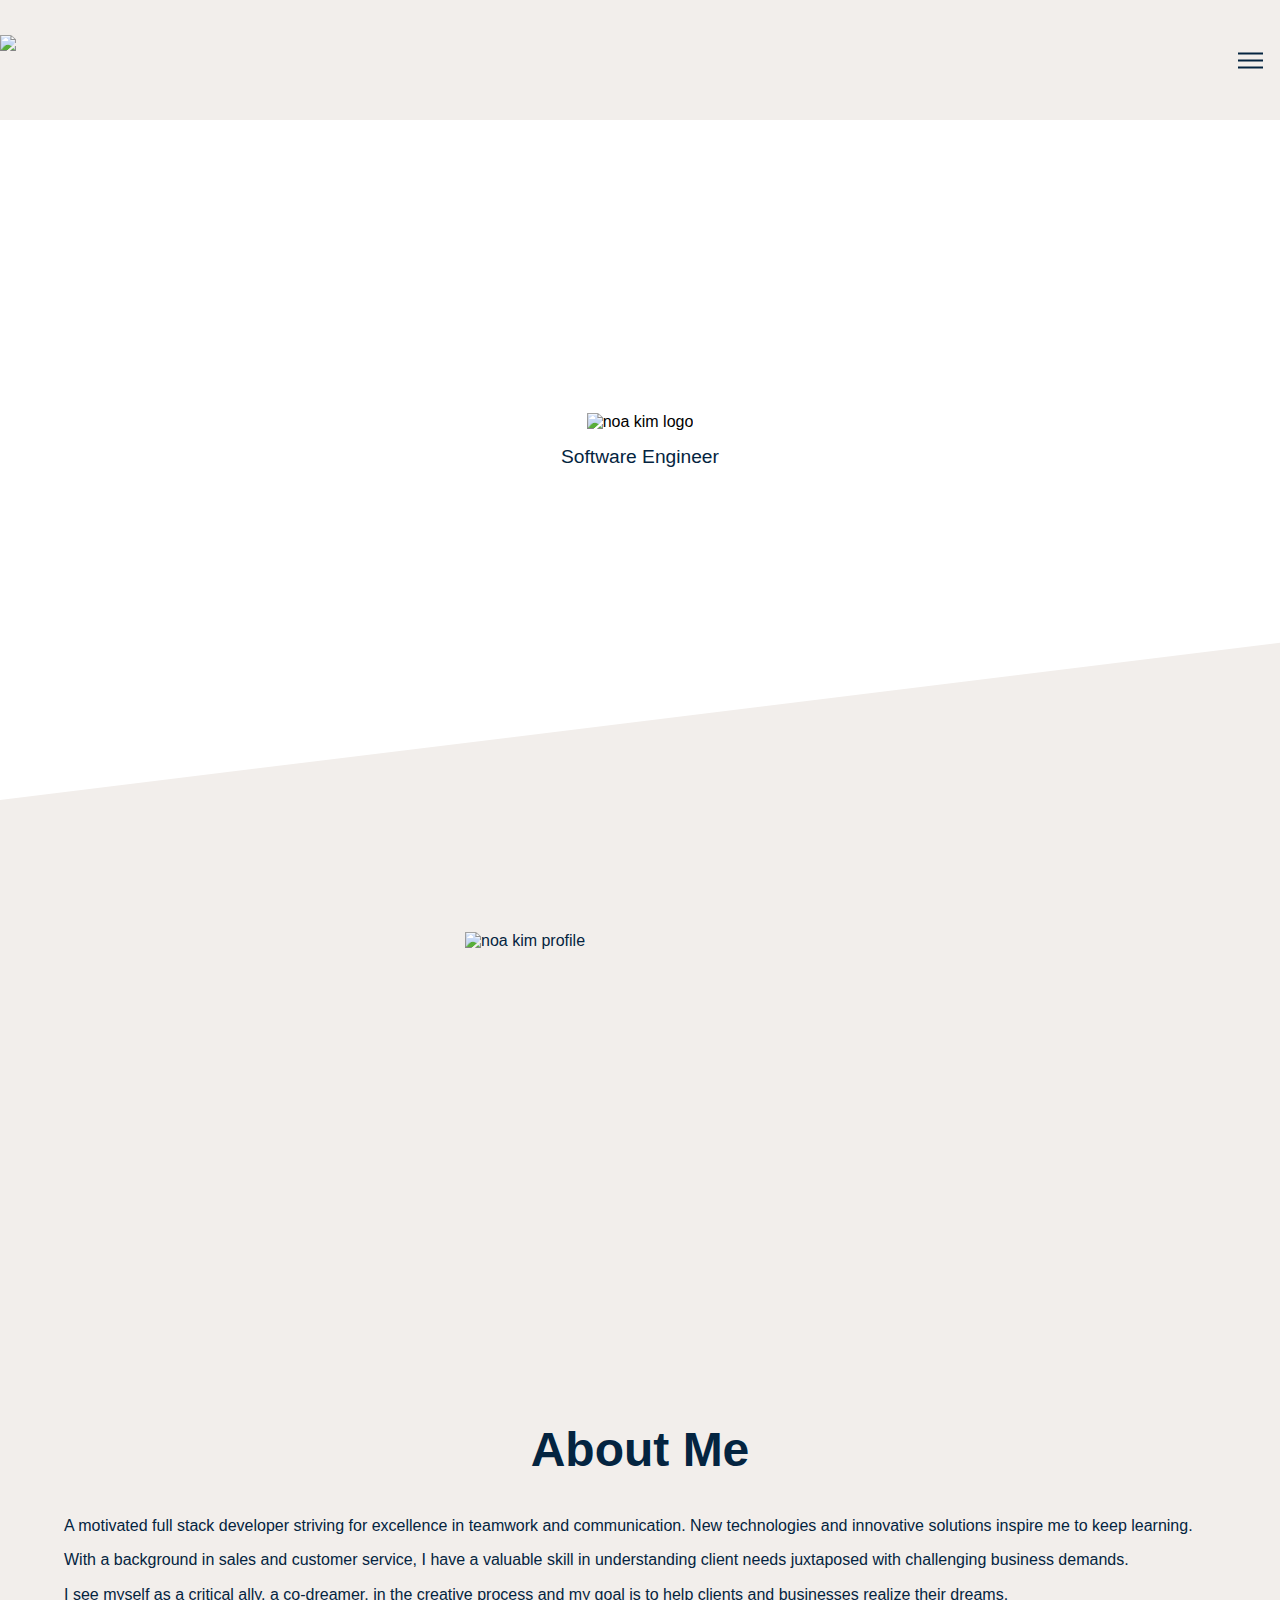
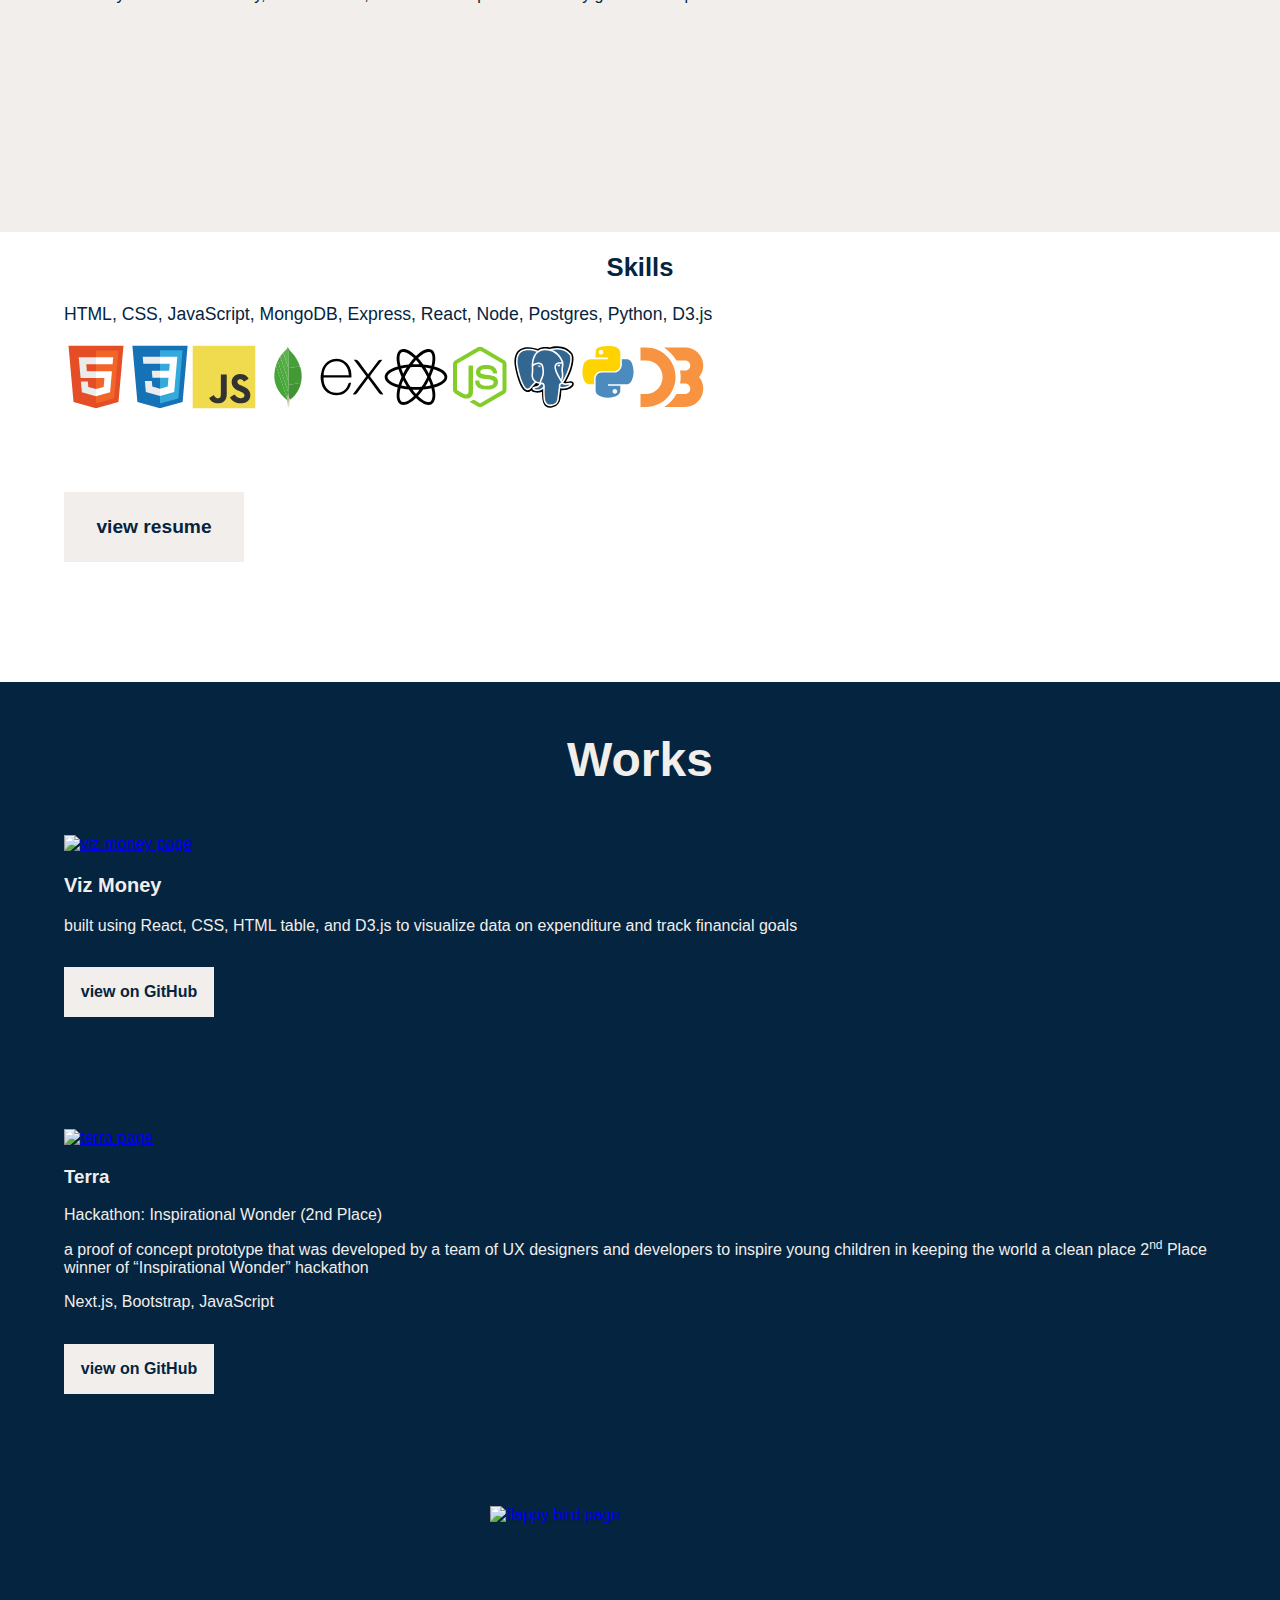
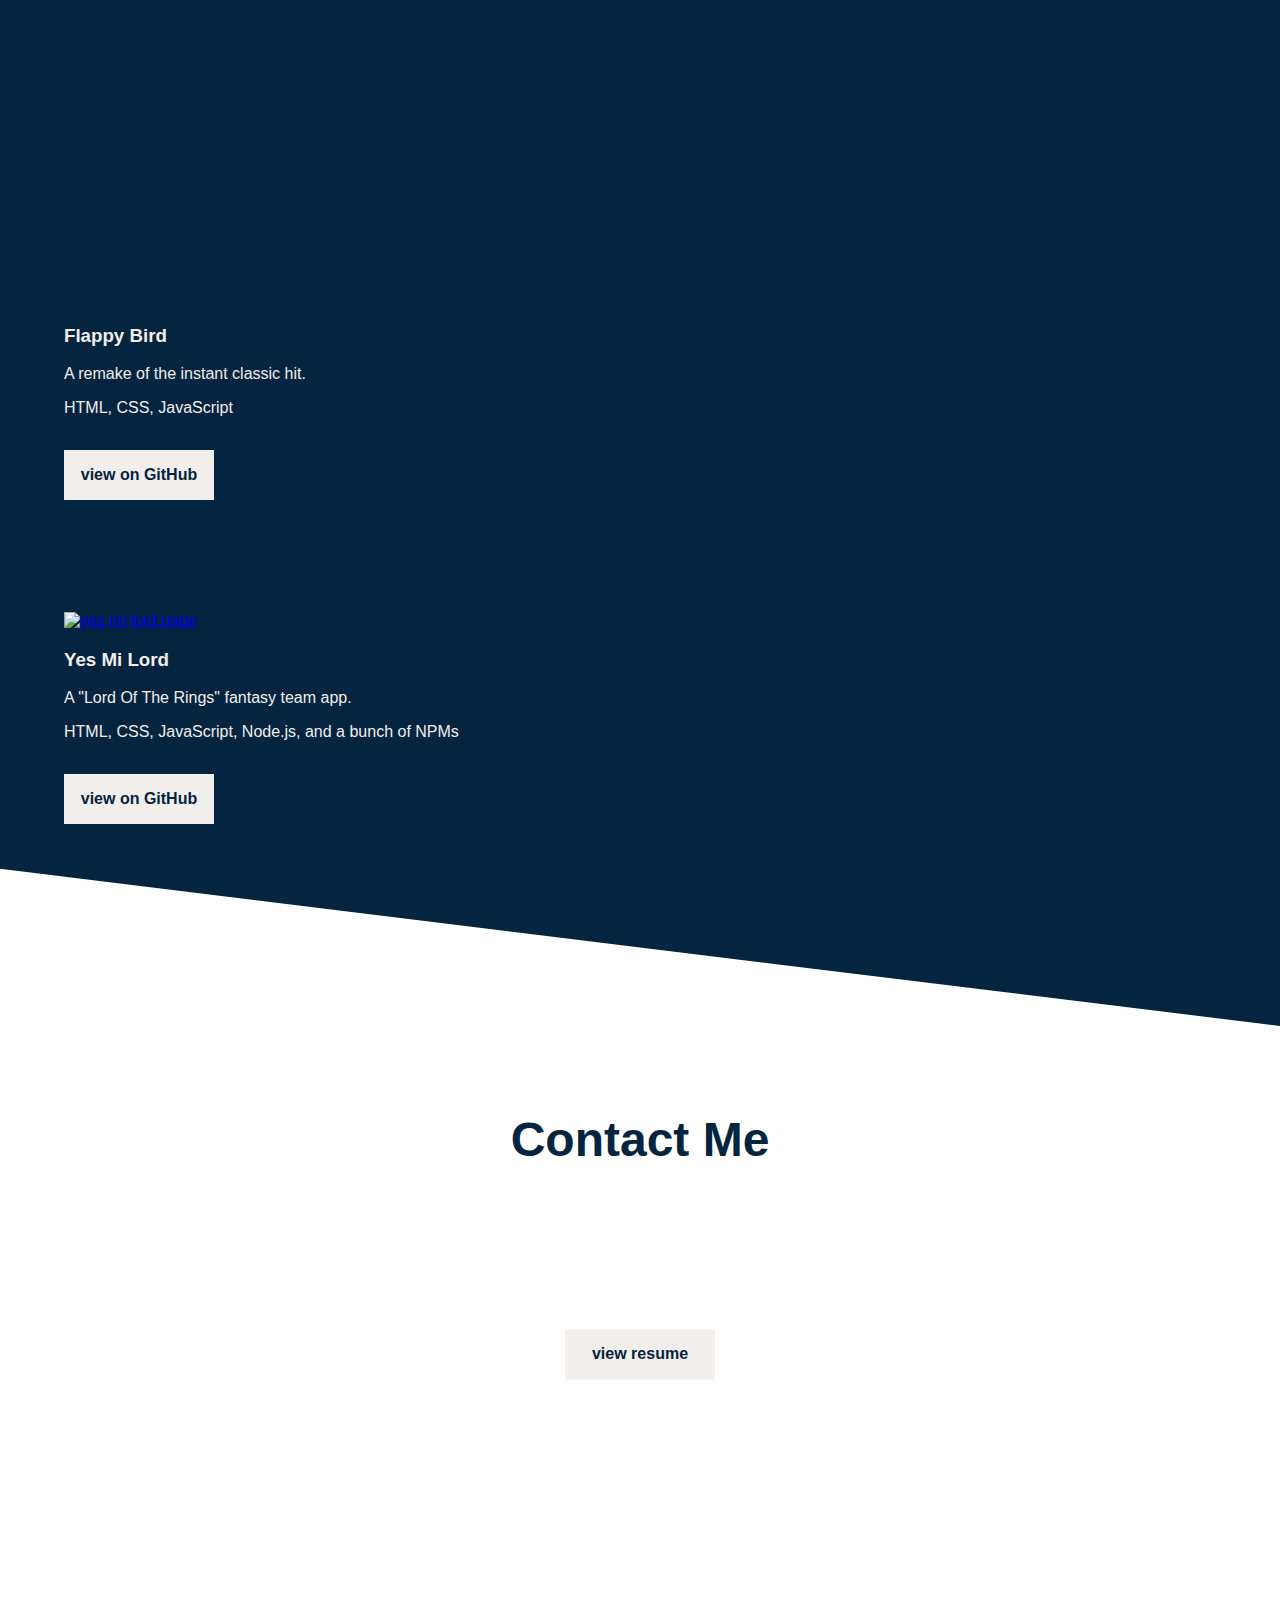
==== kelsey.html @ d20584ff "contacts, website mobile ready" ====
<!DOCTYPE html>
<html lang="en">
<head>
  <meta charset="UTF-8">
  <meta name="viewport" content="width=device-width, initial-scale=1.0">
  <title>noakim.io</title>
  <script src="https://kit.fontawesome.com/a550359d86.js" crossorigin="anonymous"></script>
  <link rel="stylesheet" href="https://cdn.jsdelivr.net/gh/konpa/devicon@master/devicon.min.css">
  <link rel="stylesheet" href="css/kelsey.css">
  <link rel="stylesheet" href="css/normalize.css">
</head>
<body>
  <div id="cover">
    <nav id="main-nav">
      <div id="main-nav-content">
        <div id="logo">
          <a href="/"><img src="static/logo/NK-logo.png"></a>
        </div>
        <div id="nav-regular" style="visibility: hidden">
          <div class="nav-block">
            <div id="mainNavAboutButton" class="nav-button">
              <a href="#about">ABOUT</a>
            </div>
          </div>
          <div class="nav-block">
            <div id="mainNavWorksButton" class="nav-button">
              <a href="#works">WORKS</a>
            </div>
          </div>
          <div class="nav-block">
            <div id="mainNavContactButton" class="nav-button">
              <a href="#contact">CONTACT</a>
            </div>
          </div>
        </div>
        <div id="hamburgerMenu">
          <span class="bar"></span>
          <span class="bar"></span>
          <span class="bar"></span>
        </div>
      </div>
    </nav>
    <div id="coverBox">
      <div id="coverName">
        <img src="static/logo/square-logo.png" alt="noa kim logo">
      </div>
      <div id="coverDescription">
        <h2>Software Engineer</h2>
      </div>
    </div>
    <div class="slantedDivCover"></div>
  </div>
  <section id="about">
      <div id="aboutContainer">
        <div id="profileImageHolder">
          <img class="profileImage" src="static/profile.jpg" alt="noa kim profile">
        </div>
        <div id="aboutContent">
          <h2 class="section-header">About Me</h2>
          <p>
            A motivated full stack developer striving for excellence in teamwork and communication. New technologies and innovative solutions inspire me to keep learning.
          </p>
          <p>
            With a background in sales and customer service, I have a valuable skill in understanding client needs juxtaposed with challenging business demands.
          </p>
          <p>
            I see myself as a critical ally, a co-dreamer, in the creative process and my goal is to help clients and businesses realize their dreams.
          </p>
        </div>
      </div>
  </section>
  <section id="skills">
    <div id="skillsBox">
      <div id="skillsContainer">
        <div id="skillsList">
          <h2 id="skillsHeader" class="section-header">Skills</h2>
          <p class="skillLine">HTML, CSS, JavaScript, MongoDB, Express, React, Node, Postgres, Python, D3.js</p>
          <div id="skillsShowcase">
            <svg id="html-icon" viewBox="0 0 128 128">
              <path fill="#E44D26" d="M19.037 113.876l-10.005-112.215h109.936l-10.016 112.198-45.019 12.48z"></path><path fill="#F16529" d="M64 116.8l36.378-10.086 8.559-95.878h-44.937z"></path><path fill="#EBEBEB" d="M64 52.455h-18.212l-1.258-14.094h19.47v-13.762h-34.511l.33 3.692 3.382 37.927h30.799zM64 88.198l-.061.017-15.327-4.14-.979-10.975h-13.817l1.928 21.609 28.193 7.826.063-.017z"></path><path fill="#fff" d="M63.952 52.455v13.763h16.947l-1.597 17.849-15.35 4.143v14.319l28.215-7.82.207-2.325 3.234-36.233.335-3.696h-3.708zM63.952 24.599v13.762h33.244l.276-3.092.628-6.978.329-3.692z"></path>
            </svg>
            <svg id="css-icon" viewBox="0 0 128 128">
              <path fill="#1572B6" d="M18.814 114.123l-10.054-112.771h110.48l-10.064 112.754-45.243 12.543-45.119-12.526z"></path><path fill="#33A9DC" d="M64.001 117.062l36.559-10.136 8.601-96.354h-45.16v106.49z"></path><path fill="#fff" d="M64.001 51.429h18.302l1.264-14.163h-19.566v-13.831h34.681999999999995l-.332 3.711-3.4 38.114h-30.95v-13.831z"></path><path fill="#EBEBEB" d="M64.083 87.349l-.061.018-15.403-4.159-.985-11.031h-13.882l1.937 21.717 28.331 7.863.063-.018v-14.39z"></path><path fill="#fff" d="M81.127 64.675l-1.666 18.522-15.426 4.164v14.39l28.354-7.858.208-2.337 2.406-26.881h-13.876z"></path><path fill="#EBEBEB" d="M64.048 23.435v13.831000000000001h-33.407999999999994l-.277-3.108-.63-7.012-.331-3.711h34.646zM64.001 51.431v13.831000000000001h-15.209l-.277-3.108-.631-7.012-.33-3.711h16.447z"></path>
            </svg>
            <svg id="javascript-icon" viewBox="0 0 128 128">
              <path fill="#F0DB4F" d="M1.408 1.408h125.184v125.185h-125.184z"></path><path fill="#323330" d="M116.347 96.736c-.917-5.711-4.641-10.508-15.672-14.981-3.832-1.761-8.104-3.022-9.377-5.926-.452-1.69-.512-2.642-.226-3.665.821-3.32 4.784-4.355 7.925-3.403 2.023.678 3.938 2.237 5.093 4.724 5.402-3.498 5.391-3.475 9.163-5.879-1.381-2.141-2.118-3.129-3.022-4.045-3.249-3.629-7.676-5.498-14.756-5.355l-3.688.477c-3.534.893-6.902 2.748-8.877 5.235-5.926 6.724-4.236 18.492 2.975 23.335 7.104 5.332 17.54 6.545 18.873 11.531 1.297 6.104-4.486 8.08-10.234 7.378-4.236-.881-6.592-3.034-9.139-6.949-4.688 2.713-4.688 2.713-9.508 5.485 1.143 2.499 2.344 3.63 4.26 5.795 9.068 9.198 31.76 8.746 35.83-5.176.165-.478 1.261-3.666.38-8.581zm-46.885-37.793h-11.709l-.048 30.272c0 6.438.333 12.34-.714 14.149-1.713 3.558-6.152 3.117-8.175 2.427-2.059-1.012-3.106-2.451-4.319-4.485-.333-.584-.583-1.036-.667-1.071l-9.52 5.83c1.583 3.249 3.915 6.069 6.902 7.901 4.462 2.678 10.459 3.499 16.731 2.059 4.082-1.189 7.604-3.652 9.448-7.401 2.666-4.915 2.094-10.864 2.07-17.444.06-10.735.001-21.468.001-32.237z"></path>
            </svg>
            <svg id="mongodb-icon" viewBox="0 0 128 128">
              <path fill-rule="evenodd" clip-rule="evenodd" fill="#439934" d="M88.038 42.812c1.605 4.643 2.761 9.383 3.141 14.296.472 6.095.256 12.147-1.029 18.142-.035.165-.109.32-.164.48-.403.001-.814-.049-1.208.012-3.329.523-6.655 1.065-9.981 1.604-3.438.557-6.881 1.092-10.313 1.687-1.216.21-2.721-.041-3.212 1.641-.014.046-.154.054-.235.08l.166-10.051c-.057-8.084-.113-16.168-.169-24.252l1.602-.275c2.62-.429 5.24-.864 7.862-1.281 3.129-.497 6.261-.98 9.392-1.465 1.381-.215 2.764-.412 4.148-.618z"></path><path fill-rule="evenodd" clip-rule="evenodd" fill="#45A538" d="M61.729 110.054c-1.69-1.453-3.439-2.842-5.059-4.37-8.717-8.222-15.093-17.899-18.233-29.566-.865-3.211-1.442-6.474-1.627-9.792-.13-2.322-.318-4.665-.154-6.975.437-6.144 1.325-12.229 3.127-18.147l.099-.138c.175.233.427.439.516.702 1.759 5.18 3.505 10.364 5.242 15.551 5.458 16.3 10.909 32.604 16.376 48.9.107.318.384.579.583.866l-.87 2.969z"></path><path fill-rule="evenodd" clip-rule="evenodd" fill="#46A037" d="M88.038 42.812c-1.384.206-2.768.403-4.149.616-3.131.485-6.263.968-9.392 1.465-2.622.417-5.242.852-7.862 1.281l-1.602.275-.012-1.045c-.053-.859-.144-1.717-.154-2.576-.069-5.478-.112-10.956-.18-16.434-.042-3.429-.105-6.857-.175-10.285-.043-2.13-.089-4.261-.185-6.388-.052-1.143-.236-2.28-.311-3.423-.042-.657.016-1.319.029-1.979.817 1.583 1.616 3.178 2.456 4.749 1.327 2.484 3.441 4.314 5.344 6.311 7.523 7.892 12.864 17.068 16.193 27.433z"></path><path fill-rule="evenodd" clip-rule="evenodd" fill="#409433" d="M65.036 80.753c.081-.026.222-.034.235-.08.491-1.682 1.996-1.431 3.212-1.641 3.432-.594 6.875-1.13 10.313-1.687 3.326-.539 6.652-1.081 9.981-1.604.394-.062.805-.011 1.208-.012-.622 2.22-1.112 4.488-1.901 6.647-.896 2.449-1.98 4.839-3.131 7.182-1.72 3.503-3.863 6.77-6.353 9.763-1.919 2.308-4.058 4.441-6.202 6.548-1.185 1.165-2.582 2.114-3.882 3.161l-.337-.23-1.214-1.038-1.256-2.753c-.865-3.223-1.319-6.504-1.394-9.838l.023-.561.171-2.426c.057-.828.133-1.655.168-2.485.129-2.982.241-5.964.359-8.946z"></path><path fill-rule="evenodd" clip-rule="evenodd" fill="#4FAA41" d="M65.036 80.753c-.118 2.982-.23 5.964-.357 8.947-.035.83-.111 1.657-.168 2.485l-.765.289c-1.699-5.002-3.399-9.951-5.062-14.913-2.75-8.209-5.467-16.431-8.213-24.642-2.217-6.628-4.452-13.249-6.7-19.867-.105-.31-.407-.552-.617-.826l4.896-9.002c.168.292.39.565.496.879 2.265 6.703 4.526 13.407 6.768 20.118 2.916 8.73 5.814 17.467 8.728 26.198.116.349.308.671.491 1.062l.67-.78c-.056 3.351-.112 6.701-.167 10.052z"></path><path fill-rule="evenodd" clip-rule="evenodd" fill="#4AA73C" d="M43.155 32.227c.21.274.511.516.617.826 2.248 6.618 4.483 13.239 6.7 19.867 2.746 8.211 5.463 16.433 8.213 24.642 1.662 4.961 3.362 9.911 5.062 14.913l.765-.289-.171 2.426-.155.559c-.266 2.656-.49 5.318-.814 7.968-.163 1.328-.509 2.632-.772 3.947-.198-.287-.476-.548-.583-.866-5.467-16.297-10.918-32.6-16.376-48.9-1.737-5.187-3.483-10.371-5.242-15.551-.089-.263-.34-.469-.516-.702 1.09-2.947 2.181-5.894 3.272-8.84z"></path><path fill-rule="evenodd" clip-rule="evenodd" fill="#57AE47" d="M65.202 70.702l-.67.78c-.183-.391-.375-.714-.491-1.062-2.913-8.731-5.812-17.468-8.728-26.198-2.242-6.711-4.503-13.415-6.768-20.118-.105-.314-.327-.588-.496-.879l6.055-7.965c.191.255.463.482.562.769 1.681 4.921 3.347 9.848 5.003 14.778 1.547 4.604 3.071 9.215 4.636 13.813.105.308.47.526.714.786l.012 1.045c.058 8.082.115 16.167.171 24.251z"></path><path fill-rule="evenodd" clip-rule="evenodd" fill="#60B24F" d="M65.021 45.404c-.244-.26-.609-.478-.714-.786-1.565-4.598-3.089-9.209-4.636-13.813-1.656-4.93-3.322-9.856-5.003-14.778-.099-.287-.371-.514-.562-.769 1.969-1.928 3.877-3.925 5.925-5.764 1.821-1.634 3.285-3.386 3.352-5.968.003-.107.059-.214.145-.514l.519 1.306c-.013.661-.072 1.322-.029 1.979.075 1.143.259 2.28.311 3.423.096 2.127.142 4.258.185 6.388.069 3.428.132 6.856.175 10.285.067 5.478.111 10.956.18 16.434.008.861.098 1.718.152 2.577z"></path><path fill-rule="evenodd" clip-rule="evenodd" fill="#A9AA88" d="M62.598 107.085c.263-1.315.609-2.62.772-3.947.325-2.649.548-5.312.814-7.968l.066-.01.066.011c.075 3.334.529 6.615 1.394 9.838-.176.232-.425.439-.518.701-.727 2.05-1.412 4.116-2.143 6.166-.1.28-.378.498-.574.744l-.747-2.566.87-2.969z"></path><path fill-rule="evenodd" clip-rule="evenodd" fill="#B6B598" d="M62.476 112.621c.196-.246.475-.464.574-.744.731-2.05 1.417-4.115 2.143-6.166.093-.262.341-.469.518-.701l1.255 2.754c-.248.352-.59.669-.728 1.061l-2.404 7.059c-.099.283-.437.483-.663.722l-.695-3.985z"></path><path fill-rule="evenodd" clip-rule="evenodd" fill="#C2C1A7" d="M63.171 116.605c.227-.238.564-.439.663-.722l2.404-7.059c.137-.391.48-.709.728-1.061l1.215 1.037c-.587.58-.913 1.25-.717 2.097l-.369 1.208c-.168.207-.411.387-.494.624-.839 2.403-1.64 4.819-2.485 7.222-.107.305-.404.544-.614.812-.109-1.387-.22-2.771-.331-4.158z"></path><path fill-rule="evenodd" clip-rule="evenodd" fill="#CECDB7" d="M63.503 120.763c.209-.269.506-.508.614-.812.845-2.402 1.646-4.818 2.485-7.222.083-.236.325-.417.494-.624l-.509 5.545c-.136.157-.333.294-.398.477-.575 1.614-1.117 3.24-1.694 4.854-.119.333-.347.627-.525.938-.158-.207-.441-.407-.454-.623-.051-.841-.016-1.688-.013-2.533z"></path><path fill-rule="evenodd" clip-rule="evenodd" fill="#DBDAC7" d="M63.969 123.919c.178-.312.406-.606.525-.938.578-1.613 1.119-3.239 1.694-4.854.065-.183.263-.319.398-.477l.012 3.64-1.218 3.124-1.411-.495z"></path><path fill-rule="evenodd" clip-rule="evenodd" fill="#EBE9DC" d="M65.38 124.415l1.218-3.124.251 3.696-1.469-.572z"></path><path fill-rule="evenodd" clip-rule="evenodd" fill="#CECDB7" d="M67.464 110.898c-.196-.847.129-1.518.717-2.097l.337.23-1.054 1.867z"></path><path fill-rule="evenodd" clip-rule="evenodd" fill="#4FAA41" d="M64.316 95.172l-.066-.011-.066.01.155-.559-.023.56z"></path>
            </svg>
            <svg id="express-icon" viewBox="0 0 128 128">
              <path d="M126.67,98.44c-4.56,1.16-7.38.05-9.91-3.75-5.68-8.51-11.95-16.63-18-24.9-.78-1.07-1.59-2.12-2.6-3.45C89,76,81.85,85.2,75.14,94.77c-2.4,3.42-4.92,4.91-9.4,3.7L92.66,62.34,67.6,29.71c4.31-.84,7.29-.41,9.93,3.45,5.83,8.52,12.26,16.63,18.67,25.21C102.65,49.82,109,41.7,115,33.26c2.41-3.42,5-4.72,9.33-3.46-3.28,4.35-6.49,8.63-9.72,12.88-4.36,5.73-8.64,11.53-13.16,17.14-1.61,2-1.35,3.3.09,5.19C109.9,76,118.16,87.1,126.67,98.44Z"></path><path d="M1.33,61.74c.72-3.61,1.2-7.29,2.2-10.83,6-21.43,30.6-30.34,47.5-17.06C60.93,41.64,63.39,52.62,62.9,65H7.1c-.84,22.21,15.15,35.62,35.53,28.78,7.15-2.4,11.36-8,13.47-15,1.07-3.51,2.84-4.06,6.14-3.06-1.69,8.76-5.52,16.08-13.52,20.66-12,6.86-29.13,4.64-38.14-4.89C5.26,85.89,3,78.92,2,71.39c-.15-1.2-.46-2.38-.7-3.57Q1.33,64.78,1.33,61.74ZM7.2,60.25H57.63c-.33-16.06-10.33-27.47-24-27.57C18.63,32.56,7.85,43.7,7.2,60.25Z"></path>
            </svg>
            <svg id="react-icon" viewBox="0 0 128 128">
              <path d="M107.3 45.2c-2.2-.8-4.5-1.6-6.9-2.3.6-2.4 1.1-4.8 1.5-7.1 2.1-13.2-.2-22.5-6.6-26.1-1.9-1.1-4-1.6-6.4-1.6-7 0-15.9 5.2-24.9 13.9-9-8.7-17.9-13.9-24.9-13.9-2.4 0-4.5.5-6.4 1.6-6.4 3.7-8.7 13-6.6 26.1.4 2.3.9 4.7 1.5 7.1-2.4.7-4.7 1.4-6.9 2.3-12.5 4.8-19.3 11.4-19.3 18.8s6.9 14 19.3 18.8c2.2.8 4.5 1.6 6.9 2.3-.6 2.4-1.1 4.8-1.5 7.1-2.1 13.2.2 22.5 6.6 26.1 1.9 1.1 4 1.6 6.4 1.6 7.1 0 16-5.2 24.9-13.9 9 8.7 17.9 13.9 24.9 13.9 2.4 0 4.5-.5 6.4-1.6 6.4-3.7 8.7-13 6.6-26.1-.4-2.3-.9-4.7-1.5-7.1 2.4-.7 4.7-1.4 6.9-2.3 12.5-4.8 19.3-11.4 19.3-18.8s-6.8-14-19.3-18.8zm-14.8-30.5c4.1 2.4 5.5 9.8 3.8 20.3-.3 2.1-.8 4.3-1.4 6.6-5.2-1.2-10.7-2-16.5-2.5-3.4-4.8-6.9-9.1-10.4-13 7.4-7.3 14.9-12.3 21-12.3 1.3 0 2.5.3 3.5.9zm-11.2 59.3c-1.8 3.2-3.9 6.4-6.1 9.6-3.7.3-7.4.4-11.2.4-3.9 0-7.6-.1-11.2-.4-2.2-3.2-4.2-6.4-6-9.6-1.9-3.3-3.7-6.7-5.3-10 1.6-3.3 3.4-6.7 5.3-10 1.8-3.2 3.9-6.4 6.1-9.6 3.7-.3 7.4-.4 11.2-.4 3.9 0 7.6.1 11.2.4 2.2 3.2 4.2 6.4 6 9.6 1.9 3.3 3.7 6.7 5.3 10-1.7 3.3-3.4 6.6-5.3 10zm8.3-3.3c1.5 3.5 2.7 6.9 3.8 10.3-3.4.8-7 1.4-10.8 1.9 1.2-1.9 2.5-3.9 3.6-6 1.2-2.1 2.3-4.2 3.4-6.2zm-25.6 27.1c-2.4-2.6-4.7-5.4-6.9-8.3 2.3.1 4.6.2 6.9.2 2.3 0 4.6-.1 6.9-.2-2.2 2.9-4.5 5.7-6.9 8.3zm-18.6-15c-3.8-.5-7.4-1.1-10.8-1.9 1.1-3.3 2.3-6.8 3.8-10.3 1.1 2 2.2 4.1 3.4 6.1 1.2 2.2 2.4 4.1 3.6 6.1zm-7-25.5c-1.5-3.5-2.7-6.9-3.8-10.3 3.4-.8 7-1.4 10.8-1.9-1.2 1.9-2.5 3.9-3.6 6-1.2 2.1-2.3 4.2-3.4 6.2zm25.6-27.1c2.4 2.6 4.7 5.4 6.9 8.3-2.3-.1-4.6-.2-6.9-.2-2.3 0-4.6.1-6.9.2 2.2-2.9 4.5-5.7 6.9-8.3zm22.2 21l-3.6-6c3.8.5 7.4 1.1 10.8 1.9-1.1 3.3-2.3 6.8-3.8 10.3-1.1-2.1-2.2-4.2-3.4-6.2zm-54.5-16.2c-1.7-10.5-.3-17.9 3.8-20.3 1-.6 2.2-.9 3.5-.9 6 0 13.5 4.9 21 12.3-3.5 3.8-7 8.2-10.4 13-5.8.5-11.3 1.4-16.5 2.5-.6-2.3-1-4.5-1.4-6.6zm-24.7 29c0-4.7 5.7-9.7 15.7-13.4 2-.8 4.2-1.5 6.4-2.1 1.6 5 3.6 10.3 6 15.6-2.4 5.3-4.5 10.5-6 15.5-13.8-4-22.1-10-22.1-15.6zm28.5 49.3c-4.1-2.4-5.5-9.8-3.8-20.3.3-2.1.8-4.3 1.4-6.6 5.2 1.2 10.7 2 16.5 2.5 3.4 4.8 6.9 9.1 10.4 13-7.4 7.3-14.9 12.3-21 12.3-1.3 0-2.5-.3-3.5-.9zm60.8-20.3c1.7 10.5.3 17.9-3.8 20.3-1 .6-2.2.9-3.5.9-6 0-13.5-4.9-21-12.3 3.5-3.8 7-8.2 10.4-13 5.8-.5 11.3-1.4 16.5-2.5.6 2.3 1 4.5 1.4 6.6zm9-15.6c-2 .8-4.2 1.5-6.4 2.1-1.6-5-3.6-10.3-6-15.6 2.4-5.3 4.5-10.5 6-15.5 13.8 4 22.1 10 22.1 15.6 0 4.7-5.8 9.7-15.7 13.4z"></path>
            </svg>
            <svg id="nodejs-icon" viewBox="0 0 128 128">
              <path fill="#83CD29" d="M112.771 30.334l-44.097-25.605c-2.781-1.584-6.402-1.584-9.205 0l-44.568 25.605c-2.87 1.651-4.901 4.754-4.901 8.073v51.142c0 3.319 2.084 6.423 4.954 8.083l11.775 6.688c5.628 2.772 7.617 2.772 10.178 2.772 8.333 0 13.093-5.039 13.093-13.828v-50.49c0-.713-.371-1.774-1.071-1.774h-5.623c-.712 0-2.306 1.061-2.306 1.773v50.49c0 3.896-3.524 7.773-10.11 4.48l-12.167-7.013c-.424-.23-.723-.693-.723-1.181v-51.142c0-.482.555-.966.982-1.213l44.424-25.561c.415-.235 1.025-.235 1.439 0l43.882 25.555c.42.253.272.722.272 1.219v51.142c0 .488.183.963-.232 1.198l-44.086 25.576c-.378.227-.847.227-1.261 0l-11.307-6.749c-.341-.198-.746-.269-1.073-.086-3.146 1.783-3.726 2.02-6.677 3.043-.726.253-1.797.692.41 1.929l14.798 8.754c1.417.82 3.027 1.246 4.647 1.246 1.642 0 3.25-.426 4.667-1.246l43.885-25.582c2.87-1.672 4.23-4.764 4.23-8.083v-51.142c0-3.319-1.36-6.414-4.229-8.073zM77.91 81.445c-11.726 0-14.309-3.235-15.17-9.066-.1-.628-.633-1.379-1.272-1.379h-5.731c-.709 0-1.279.86-1.279 1.566 0 7.466 4.059 16.512 23.453 16.512 14.039 0 22.088-5.455 22.088-15.109 0-9.572-6.467-12.084-20.082-13.886-13.762-1.819-15.16-2.738-15.16-5.962 0-2.658 1.184-6.203 11.374-6.203 9.105 0 12.461 1.954 13.842 8.091.118.577.645.991 1.24.991h5.754c.354 0 .692-.143.94-.396.24-.272.367-.613.335-.979-.891-10.568-7.912-15.493-22.112-15.493-12.631 0-20.166 5.334-20.166 14.275 0 9.698 7.497 12.378 19.622 13.577 14.505 1.422 15.633 3.542 15.633 6.395 0 4.955-3.978 7.066-13.309 7.066z"></path>
            </svg>
            <svg id="postgres-icon" viewBox="0 0 128 128">
              <path d="M93.809 92.112c.785-6.533.55-7.492 5.416-6.433l1.235.108c3.742.17 8.637-.602 11.513-1.938 6.191-2.873 9.861-7.668 3.758-6.409-13.924 2.873-14.881-1.842-14.881-1.842 14.703-21.815 20.849-49.508 15.543-56.287-14.47-18.489-39.517-9.746-39.936-9.52l-.134.025c-2.751-.571-5.83-.912-9.289-.968-6.301-.104-11.082 1.652-14.709 4.402 0 0-44.683-18.409-42.604 23.151.442 8.841 12.672 66.898 27.26 49.362 5.332-6.412 10.484-11.834 10.484-11.834 2.558 1.699 5.622 2.567 8.834 2.255l.249-.212c-.078.796-.044 1.575.099 2.497-3.757 4.199-2.653 4.936-10.166 6.482-7.602 1.566-3.136 4.355-.221 5.084 3.535.884 11.712 2.136 17.238-5.598l-.22.882c1.474 1.18 1.375 8.477 1.583 13.69.209 5.214.558 10.079 1.621 12.948 1.063 2.868 2.317 10.256 12.191 8.14 8.252-1.764 14.561-4.309 15.136-27.985"></path><path d="M75.458 125.256c-4.367 0-7.211-1.689-8.938-3.32-2.607-2.46-3.641-5.629-4.259-7.522l-.267-.79c-1.244-3.358-1.666-8.193-1.916-14.419-.038-.935-.064-1.898-.093-2.919-.021-.747-.047-1.684-.085-2.664-1.553.742-3.213 1.27-4.962 1.568-3.079.526-6.389.356-9.84-.507-2.435-.609-4.965-1.871-6.407-3.82-4.203 3.681-8.212 3.182-10.396 2.453-3.853-1.285-7.301-4.896-10.542-11.037-2.309-4.375-4.542-10.075-6.638-16.943-3.65-11.96-5.969-24.557-6.175-28.693-.648-12.945 2.837-22.203 10.356-27.514 11.861-8.378 29.832-3.451 36.384-1.214 4.402-2.653 9.581-3.944 15.433-3.851 3.143.051 6.136.327 8.916.823 2.9-.912 8.628-2.221 15.185-2.139 12.081.144 22.092 4.852 28.949 13.615 4.894 6.252 2.474 19.381.597 26.651-2.642 10.226-7.271 21.102-12.957 30.57 1.544.011 3.781-.174 6.961-.831 6.274-1.295 8.109 2.069 8.607 3.575 1.995 6.042-6.677 10.608-9.382 11.864-3.466 1.609-9.117 2.589-13.745 2.377l-.202-.013-1.216-.107-.12 1.014-.116.991c-.311 11.999-2.025 19.598-5.552 24.619-3.697 5.264-8.835 6.739-13.361 7.709-1.544.33-2.947.474-4.219.474zm-9.19-43.671c2.819 2.256 3.066 6.501 3.287 14.434.028.99.054 1.927.089 2.802.106 2.65.355 8.855 1.327 11.477.137.371.26.747.39 1.146 1.083 3.316 1.626 4.979 6.309 3.978 3.931-.843 5.952-1.599 7.534-3.851 2.299-3.274 3.585-9.86 3.821-19.575l4.783.116-4.75-.57.14-1.186c.455-3.91.783-6.734 3.396-8.602 2.097-1.498 4.486-1.353 6.389-1.01-2.091-1.58-2.669-3.433-2.823-4.193l-.399-1.965 1.121-1.663c6.457-9.58 11.781-21.354 14.609-32.304 2.906-11.251 2.02-17.226 1.134-18.356-11.729-14.987-32.068-8.799-34.192-8.097l-.359.194-1.8.335-.922-.191c-2.542-.528-5.366-.82-8.393-.869-4.756-.08-8.593 1.044-11.739 3.431l-2.183 1.655-2.533-1.043c-5.412-2.213-21.308-6.662-29.696-.721-4.656 3.298-6.777 9.76-6.305 19.207.156 3.119 2.275 14.926 5.771 26.377 4.831 15.825 9.221 21.082 11.054 21.693.32.108 1.15-.537 1.976-1.529 5.37-6.459 10.479-11.844 10.694-12.07l2.77-2.915 3.349 2.225c1.35.897 2.839 1.406 4.368 1.502l7.987-6.812-1.157 11.808c-.026.265-.039.626.065 1.296l.348 2.238-1.51 1.688-.174.196 4.388 2.025 1.836-2.301z"></path><path fill="#336791" d="M115.731 77.44c-13.925 2.873-14.882-1.842-14.882-1.842 14.703-21.816 20.849-49.51 15.545-56.287-14.47-18.488-39.519-9.745-39.937-9.518l-.135.024c-2.751-.571-5.83-.911-9.291-.967-6.301-.103-11.08 1.652-14.707 4.402 0 0-44.684-18.408-42.606 23.151.442 8.842 12.672 66.899 27.26 49.363 5.332-6.412 10.483-11.834 10.483-11.834 2.559 1.699 5.622 2.567 8.833 2.255l.25-.212c-.078.796-.042 1.575.1 2.497-3.758 4.199-2.654 4.936-10.167 6.482-7.602 1.566-3.136 4.355-.22 5.084 3.534.884 11.712 2.136 17.237-5.598l-.221.882c1.473 1.18 2.507 7.672 2.334 13.557-.174 5.885-.29 9.926.871 13.082 1.16 3.156 2.316 10.256 12.192 8.14 8.252-1.768 12.528-6.351 13.124-13.995.422-5.435 1.377-4.631 1.438-9.49l.767-2.3c.884-7.367.14-9.743 5.225-8.638l1.235.108c3.742.17 8.639-.602 11.514-1.938 6.19-2.871 9.861-7.667 3.758-6.408z"></path><path fill="#fff" d="M75.957 122.307c-8.232 0-10.84-6.519-11.907-9.185-1.562-3.907-1.899-19.069-1.551-31.503.024-.881.754-1.577 1.64-1.55.881.024 1.575.758 1.55 1.639-.401 14.341.168 27.337 1.324 30.229 1.804 4.509 4.54 8.453 12.275 6.796 7.343-1.575 10.093-4.359 11.318-11.46.94-5.449 2.799-20.951 3.028-24.01.066-.878.828-1.539 1.71-1.472.878.066 1.537.832 1.472 1.71-.239 3.185-2.089 18.657-3.065 24.315-1.446 8.387-5.185 12.191-13.794 14.037-1.463.313-2.792.453-4 .454zM31.321 90.466c-.785 0-1.498-.145-2.116-.35-5.347-1.784-10.44-10.492-15.138-25.885-3.576-11.717-5.842-23.947-6.041-27.922-.589-11.784 2.445-20.121 9.02-24.778 13.007-9.216 34.888-.44 35.813-.062.815.333 1.207 1.265.873 2.081-.333.815-1.265 1.206-2.08.874-.211-.086-21.193-8.492-32.768-.285-5.622 3.986-8.203 11.392-7.672 22.011.167 3.349 2.284 15.285 5.906 27.149 4.194 13.742 8.967 22.413 13.096 23.79.648.216 2.62.873 5.439-2.517 5.305-6.382 10.178-11.476 10.227-11.526.61-.636 1.62-.657 2.256-.047.636.61.658 1.62.048 2.255-.048.05-4.847 5.067-10.077 11.359-2.477 2.979-4.851 3.853-6.786 3.853zM100.75 77.021c-.307 0-.617-.088-.891-.272-.73-.493-.924-1.484-.431-2.215 14.863-22.055 20.08-48.704 15.612-54.414-5.624-7.186-13.565-10.939-23.604-11.156-7.433-.16-13.341 1.738-14.307 2.069l-.243.099c-.971.305-1.716-.227-1.997-.849-.333-.736-.06-1.606.631-2.025.046-.027.192-.089.429-.176l-.021.006.021-.007c1.641-.601 7.639-2.4 15.068-2.315 11.108.118 20.284 4.401 26.534 12.388 2.957 3.779 2.964 12.485.019 23.887-3.002 11.625-8.651 24.118-15.497 34.277-.306.457-.81.703-1.323.703zM101.51 87.231c-2.538 0-4.813-.358-6.175-1.174-1.4-.839-1.667-1.979-1.702-2.584-.382-6.71 3.32-7.878 5.208-8.411-.263-.398-.637-.866-1.024-1.349-1.101-1.376-2.609-3.26-3.771-6.078-.182-.44-.752-1.463-1.412-2.648-3.579-6.418-11.026-19.773-6.242-26.612 2.214-3.165 6.623-4.411 13.119-3.716-1.911-5.822-11.011-24.034-32.604-24.388-6.494-.108-11.82 1.889-15.822 5.93-8.96 9.049-8.636 25.422-8.631 25.586.023.881-.672 1.614-1.553 1.637-.881.028-1.613-.672-1.637-1.553-.02-.727-.354-17.909 9.554-27.916 4.637-4.683 10.741-6.995 18.142-6.874 13.814.227 22.706 7.25 27.732 13.101 5.479 6.377 8.165 13.411 8.386 15.759.165 1.746-1.088 2.095-1.341 2.147l-.576.013c-6.375-1.021-10.465-.312-12.156 2.104-3.639 5.201 3.406 17.834 6.414 23.229.768 1.376 1.322 2.371 1.576 2.985.988 2.396 2.277 4.006 3.312 5.3.911 1.138 1.7 2.125 1.982 3.283.131.23 1.99 2.98 13.021.703 2.765-.57 4.423-.083 4.93 1.45.997 3.015-4.597 6.532-7.694 7.97-2.775 1.29-7.204 2.106-11.036 2.106zm-4.696-4.021c.35.353 2.101.962 5.727.806 3.224-.138 6.624-.839 8.664-1.786 2.609-1.212 4.351-2.567 5.253-3.492l-.5.092c-7.053 1.456-12.042 1.262-14.828-.577-.199-.131-.378-.267-.54-.401-.302.119-.581.197-.78.253-1.58.443-3.214.902-2.996 5.105zM51.252 92.125c-1.752 0-3.596-.239-5.479-.71-1.951-.488-5.24-1.957-5.19-4.37.057-2.707 3.994-3.519 5.476-3.824 5.354-1.103 5.703-1.545 7.376-3.67.488-.619 1.095-1.39 1.923-2.314 1.229-1.376 2.572-2.073 3.992-2.073.989 0 1.8.335 2.336.558 1.708.708 3.133 2.42 3.719 4.467.529 1.847.276 3.625-.71 5.006-3.237 4.533-7.886 6.93-13.443 6.93zm-7.222-4.943c.481.372 1.445.869 2.518 1.137 1.631.408 3.213.615 4.705.615 4.546 0 8.196-1.882 10.847-5.594.553-.774.387-1.757.239-2.274-.31-1.083-1.08-2.068-1.873-2.397-.43-.178-.787-.314-1.115-.314-.176 0-.712 0-1.614 1.009-.762.851-1.311 1.548-1.794 2.162-2.084 2.646-3.039 3.544-9.239 4.821-1.513.31-2.289.626-2.674.835zM56.299 79.822c-.774 0-1.454-.565-1.575-1.354-.04-.265-.066-.531-.08-.799-4.064-.076-7.985-1.82-10.962-4.926-3.764-3.927-5.477-9.368-4.699-14.927.845-6.037.529-11.366.359-14.229-.047-.796-.081-1.371-.079-1.769.003-.505.013-1.844 4.489-4.113 1.592-.807 4.784-2.215 8.271-2.576 5.777-.597 9.585 1.976 10.725 7.246 3.077 14.228.244 20.521-1.825 25.117-.385.856-.749 1.664-1.04 2.447l-.257.69c-1.093 2.931-2.038 5.463-1.748 7.354.134.871-.464 1.685-1.335 1.819l-.244.02zm-13.835-37.562l.062 1.139c.176 2.974.504 8.508-.384 14.86-.641 4.585.759 9.06 3.843 12.276 2.437 2.542 5.644 3.945 8.94 3.945h.068c.369-1.555.982-3.197 1.642-4.966l.255-.686c.329-.884.714-1.74 1.122-2.646 1.991-4.424 4.47-9.931 1.615-23.132-.565-2.615-1.936-4.128-4.189-4.627-4.628-1.022-11.525 2.459-12.974 3.837zM52.094 41.583c-.08.564 1.033 2.07 2.485 2.271 1.449.203 2.689-.975 2.768-1.539.079-.564-1.033-1.186-2.485-1.388-1.451-.202-2.691.092-2.768.656zM54.912 44.409l-.407-.028c-.9-.125-1.81-.692-2.433-1.518-.219-.29-.576-.852-.505-1.354.101-.736.999-1.177 2.4-1.177.313 0 .639.023.967.069.766.106 1.477.327 2.002.62.91.508.977 1.075.936 1.368-.112.813-1.405 2.02-2.96 2.02zm-2.289-2.732c.045.348.907 1.496 2.029 1.651l.261.018c1.036 0 1.81-.815 1.901-1.082-.096-.182-.762-.634-2.025-.81-.28-.04-.556-.059-.821-.059-.812 0-1.243.183-1.345.282zM96.228 40.432c.079.564-1.033 2.07-2.484 2.272-1.45.202-2.691-.975-2.771-1.539-.076-.564 1.036-1.187 2.486-1.388 1.45-.203 2.689.092 2.769.655zM93.409 42.992c-1.396 0-2.601-1.086-2.7-1.791-.115-.846 1.278-1.489 2.712-1.688.316-.044.629-.066.93-.066 1.238 0 2.058.363 2.14.949.053.379-.238.964-.739 1.492-.331.347-1.026.948-1.973 1.079l-.37.025zm.943-3.013c-.276 0-.564.021-.856.061-1.441.201-2.301.779-2.259 1.089.048.341.968 1.332 2.173 1.332l.297-.021c.787-.109 1.378-.623 1.66-.919.443-.465.619-.903.598-1.052-.028-.198-.56-.49-1.613-.49zM98.317 72.822c-.305 0-.613-.088-.886-.27-.732-.49-.929-1.481-.438-2.213 3.398-5.075 2.776-10.25 2.175-15.255-.257-2.132-.521-4.337-.453-6.453.07-2.177.347-3.973.614-5.71.317-2.058.617-4.002.493-6.31-.048-.88.627-1.631 1.507-1.679.883-.047 1.632.627 1.679 1.507.142 2.638-.197 4.838-.525 6.967-.253 1.643-.515 3.342-.578 5.327-.061 1.874.178 3.864.431 5.97.64 5.322 1.365 11.354-2.691 17.411-.308.459-.813.708-1.328.708z"></path><path stroke="#fff" stroke-width="3" stroke-linecap="round" stroke-linejoin="round" d="M4.335 19.029" fill="none"></path>
            </svg>
            <svg id="python-icon" viewBox="0 0 128 128">
              <path fill="#FFD300" d="M63.391 1.988c-4.222.02-8.252.379-11.8 1.007-10.45 1.846-12.346 5.71-12.346 12.837v9.411h24.693v3.137h-33.961c-7.176 0-13.46 4.313-15.426 12.521-2.268 9.405-2.368 15.275 0 25.096 1.755 7.311 5.947 12.519 13.124 12.519h8.491v-11.282c0-8.151 7.051-15.34 15.426-15.34h24.665c6.866 0 12.346-5.654 12.346-12.548v-23.513c0-6.693-5.646-11.72-12.346-12.837-4.244-.706-8.645-1.027-12.866-1.008zm-13.354 7.569c2.55 0 4.634 2.117 4.634 4.721 0 2.593-2.083 4.69-4.634 4.69-2.56 0-4.633-2.097-4.633-4.69-.001-2.604 2.073-4.721 4.633-4.721z"></path><path fill="#4b8bbe" d="M91.682 28.38v10.966c0 8.5-7.208 15.655-15.426 15.655h-24.665c-6.756 0-12.346 5.783-12.346 12.549v23.515c0 6.691 5.818 10.628 12.346 12.547 7.816 2.297 15.312 2.713 24.665 0 6.216-1.801 12.346-5.423 12.346-12.547v-9.412h-24.664v-3.138h37.012c7.176 0 9.852-5.005 12.348-12.519 2.578-7.735 2.467-15.174 0-25.096-1.774-7.145-5.161-12.521-12.348-12.521h-9.268zm-13.873 59.547c2.561 0 4.634 2.097 4.634 4.692 0 2.602-2.074 4.719-4.634 4.719-2.55 0-4.633-2.117-4.633-4.719 0-2.595 2.083-4.692 4.633-4.692z"></path><path opacity=".444" fill="url(#c)" enable-background="new" d="M97.309 119.597c0 3.543-14.816 6.416-33.091 6.416-18.276 0-33.092-2.873-33.092-6.416 0-3.544 14.815-6.417 33.092-6.417 18.275 0 33.091 2.872 33.091 6.417z"></path>
            </svg>
            <svg id="d3-icon" viewBox="0 0 128 128">
              <path fill="#f79341" d="M118.16 63.966c5.223-6.256 8.368-14.217 8.368-22.98C126.528 21.097 110.352 5 90.464 5H47.986c10.375 7 18.966 16 24.82 26h17.658c5.55 0 10.064 4.45 10.064 10s-4.515 10-10.064 10H80.047c.82 5 1.26 8.62 1.26 13.098 0 4.41-.433 8.902-1.224 12.902h10.382c5.55 0 10.064 4.95 10.064 10.5S96.013 98 90.464 98H72.92c-1.315 2-2.79 4.74-4.38 6.98C63.137 112.59 56.253 119 48.29 124H90.463c19.335 0 35.16-15.746 36.024-34.876-.017.31-.043.39-.066.698.062-.848.107-1.813.107-2.678-.002-8.766-3.148-16.92-8.37-23.178z"></path><path fill="#f79341" d="M61.03 97.543l.003-.18c.07-.1.138-.292.207-.39.077-.118.152-.275.228-.392.002-.002 0-.03.003-.034 6.14-9.33 9.727-20.41 9.727-32.39C71.197 31.5 44.624 5 11.962 5H1v26h10.962c18.32 0 33.23 14.823 33.23 33.144 0 4.984-1.113 9.675-3.088 13.924-.006.013-.013.36-.02.374C36.79 89.782 25.283 98 11.963 98H1v26h10.962c20.396 0 38.41-10.722 49.068-26.457z"></path>
            </svg>
          </div>
          <div id="contactRow">
            <div id="viewResumeButton" class="resumeButton">
              <a href="static/noakim-resume.pdf" target="_blank">view resume</a>
            </div>
            <div id="socialIcons">
              <a href="https://github.com/noanonoa" target="_blank"><i class="fa fa-3x fa-github" aria-hidden="true"></i></a>
              <a href="https://www.linkedin.com/in/noanonoa" target="_blank"><i class="fab fa-3x fa-linkedin" aria-hidden="true"></i></a>
            </div>
          </div>
        </div>
      </div>
    </div>
  </section>
  <section id="works">
    <h2 id="worksHeader" class="section-header">Works</h2>
    <div id="worksBox">
      <article id="vizMoneyContainer">
        <div id="vizMoneyShow">
          <div id="vizMoneyImageHolder">
            <a href="#vizMoneyContainer">
              <img src="static/viz-money.png" alt="viz money page">
            </a>
          </div>
        </div>
        <div id="vizMoneyDescription">
          <h3 id="vizMoneyTitle">Viz Money</h3>
          <p>built using React, CSS, HTML table, and D3.js to visualize data on expenditure and track financial goals</p>
          <div class="githubButton">
            <a href="https://github.com/noanonoa/viz-money" target="_blank">view on GitHub</a>
          </div>
        </div>
      </article>
      <article id="terraContainer">
        <div id="terraShow">
          <div class="terraImageHolder">
            <a href="https://terra-ten.vercel.app/" target="_blank">
              <img src="static/terra.png" alt="terra page">
            </a>
          </div>
        </div>
        <div id="terraDescription">
          <h3 id="terraTitle">Terra</h3>
            Hackathon: Inspirational Wonder (2nd Place)
          <p>
            a proof of concept prototype that was developed by a team of UX designers and developers to inspire young children in keeping the world a clean place 2<sup>nd</sup> Place winner of “Inspirational Wonder” hackathon
          </p>
          <p>Next.js, Bootstrap, JavaScript</p>
          <div class="githubButton">
            <a href="https://github.com/noanonoa/hackathon" target="_blank">
              view on GitHub
            </a>
          </div>
        </div>
      </article>
      <article id="flappyBirdContainer">
        <div id="flappyBirdShow">
          <div class="flappyBirdImageHolder">
            <a href="https://noanonoa.github.io/flappy-bird/" target="_blank">
              <img src="static/flappy-bird.png" alt="flappy bird page">
            </a>
          </div>
        </div>
        <div id="flappyBirdDescription">
          <h3 id="flappyBirdTitle">Flappy Bird</h3>
          <p>
            A remake of the instant classic hit.
          </p>
          <p>
            HTML, CSS, JavaScript
          </p>
          <div class="githubButton">
            <a href="https://github.com/noanonoa/flappy-bird" target="_blank">
              view on GitHub
            </a>
          </div>
        </div>
      </article>
      <article id="yesMiLordContainer">
        <div id="yesMiLordShow">
          <div class="yesMiLordImageHolder">
            <a href="https://yes-mi-lord.herokuapp.com/" target="_blank">
              <img src="static/yes-mi-lord.png" alt="yes mi lord page">
            </a>
          </div>
        </div>
        <div id="yesMiLordDescription">
          <h3 id="yesMiLordTitle">Yes Mi Lord</h3>
          <p>
            A "Lord Of The Rings" fantasy team app.
          </p>
          <p>
            HTML, CSS, JavaScript, Node.js, and a bunch of NPMs
          </p>
          <div class="githubButton">
            <a href="https://github.com/noanonoa/yes-mi-lord" target="_blank">
              view on GitHub
            </a>
          </div>
        </div>
      </article>
    </div>
    <div class="slantedDivWorks"></div>
  </section>

  <section id="contact">
    <div id="contactContainer">
      <h2 id="contactTitle">Contact Me</h2>
      <div id="contactIcons">
        <a href="https://github.com/noanonoa" target="_blank"><i class="fa fa-3x fa-github" aria-hidden="true"></i></a>
        <a href="https://www.linkedin.com/in/noanonoa" target="_blank"><i class="fab fa-3x fa-linkedin" aria-hidden="true"></i></a>
        <a href="mailto: noanonoa@gmail.com" target="_blank"><i class="fa fa-3x fa-envelope" aria-hidden="true"></i></a>
      </div>
      <div id="viewResumeButtonContact" class="resumeButton">
        <a href="static/noakim-resume.pdf" target="_blank">view resume</a>
      </div>
    </div>
  </section>
</body>
</html>
---- css/kelsey.css ----
html,
body {
  scroll-behavior: smooth;
  height: 100%;
  width: 100%;
}

/* nav container */
#main-nav {
  height: 120px;
  width: 100%;
  position: fixed;
  line-height: 120px;
  text-align: right;
  background-color: #F2EEEB;
  z-index: 1000;
}

#main-nav-content {
  margin: 0 auto;
}

#logo {
  height: 120px;
  width: 120px;
  position: absolute;
}

#logo a {
  display: block;
  height: 120px;
  width: 120px;
}

#logo a img {
  display: block;
  margin: 0;
  padding: 0;
  height: 50px;
  top: 50%;
  left: 50%;
  position: relative;
  transform: translate(-50%, -50%);
}

#nav-regular {
  display: inline-block;
  padding: 0;
  margin: 0;
  line-height: 1em;
  margin-right: 50px;
}

#nav-regular .nav-block {
  display: inline-block;
  margin: 0 30px;
}

#nav-regular .nav-block .nav-button {
  display: inline-block;
  position: relative;
  font-size: 1em;
  font-weight: 300;
  padding: 5px 0;
  letter-spacing: .2em;
}

.nav-button a {
  text-decoration: none;
  color: #042440;
}

.nav-button:hover {
  cursor: pointer;
}

/* cover container */
#cover {
  position: relative;
  height: 100%;
  margin-bottom: 2em;
}

#coverBox {
  position: absolute;
  top: 50%;
  left: 50%;
  transform: translate(-50%, -50%);
  width: 300px;
  height: 150px;
}

#coverName,
#coverDescription {
  position: relative;
  text-align: center;
  top: 25%;
}

.slantedDivCover {
  position: absolute;
  width: 100%;
  height: 500px;
  bottom: 0;
  transform: translateY(80%);
}

.slantedDivCover:after {
  position: absolute;
  width: 100%;
  height: 100%;
  content: '';
  background: #F2EEEB;
  top: 0;
  right: 0;
  bottom: 0;
  left: 0;
  transform-origin: top left;
  transform: skewY(-7deg);
}

#coverBox h2 {
  color: #042440;
  margin-top: 15px;
  font-size: 1.2em;
  font-weight: 100;
}

#coverName img {
  width: 160px;
  height: 160px;
}

.section-header {
  font-size: 1.6em;
}

#hamburgerMenu {
  margin: 0;
  width: 50px;
  height: 25px;
  position: absolute;
  top: 50%;
  right: 5px;
  top: 50%;
  transform: translateY(-50%);
}

.bar {
  background-color: #042440;
  display: block;
  width: 25px;
  height: 2px;
  margin: 5px auto;
  padding: 0;
  position: relative;
}

#hamburgerMenu:hover {
  cursor: pointer;
}

/* about container */
#about {
  height: 100%;
  position: relative;
  color: #042440;
}

#aboutContainer {
  position: absolute;
  width: 100%;
  height: 100%;
  top: 50%;
  left: 50%;
  transform: translate(-50%, -50%);
  background-color: #F2EEEB;
  /* overflow: hidden; */
}

#profileImageHolder {
  position: absolute;
  top: 0;
  left: 50%;
  transform: translateX(-50%);
  width: 350px;
  height: 350px;
  overflow: hidden;
}

#aboutContent {
  position: absolute;
  color: #042440;
  top: 50%;
  left: 50%;
  width: 90%;
  transform: translateX(-50%);
}

#aboutContent h2 {
  text-align: center;
  font-size: 3em;
}

#aboutContent p {
  /* font-size: 1.25em; */
  /* line-height: 150%; */
  font-weight: 400;
}

.profileImage {
  width: 100%;
  height: auto;
}

/* skills container */
#skills {
  height: 50%;
  position: relative;
  color: #042440;
}

#skillsContainer {
  position: absolute;
  width: 100%;
  height: 100%;
}

#skillsList {
  position: relative;
  width: 90%;
  left: 50%;
  transform: translateX(-50%);
}

#skillsList h2 {
  position: relative;
  text-align: center;
}

#skillsList p {
  position: relative;
  font-size: 1.1em;
}

#skillsShowcase {
  position: relative;
  width: 100%;
  height: 70px;
  display: flex;
  align-items: center;
}

#skillsShowcase svg {
  width: 64px;
}

#contactRow {
  position: relative;
  margin-top: 5em;
}

#viewResumeButton {
  display: inline-block;
  position: relative;
  width: 180px;
  height: 70px;
  background-color: #F2EEEB;
  color: #042440;
  line-height: 70px;
  text-align: center;
  font-weight: 700;
  font-size: 1.2em;
}

#viewResumeButton a {
  display: inline-block;
  width: 100%;
  height: 100%;
  color: #042440;
  text-decoration: none;
}

#socialIcons {
  display: inline-flex;
  position: absolute;
  width: 120px;
  height: 70px;
  justify-content: space-around;
  align-items: center;
  bottom: 0;
  margin-left: 10px;
}

#socialIcons a {
  text-decoration: none;
  color: #042440;
}

#contactRow a:hover {
  cursor: pointer;
}

/* works container */
#works {
  height: auto;
  position: relative;
  color: #F2EEEB;
  background-color: #042440;
  /* overflow: hidden; */
}

#worksHeader {
  text-align: center;
  margin: 0;
  padding-top: 50px;
  font-size: 3em;
}

#worksBox {
  position: relative;
  width: 100%;
  left: 50%;
  top: 3em;
  transform: translateX(-50%);
  background-color: #042440;
}

.githubButton {
  display: inline-block;
  position: relative;
  width: 150px;
  height: 50px;
  background-color: #F2EEEB;
  line-height: 50px;
  text-align: center;
  font-weight: 700;
  margin-top: 1em;
}

.githubButton a {
  display: inline-block;
  width: 100%;
  height: 100%;
  color: #042440;
  text-decoration: none;
}

.githubButton a:hover {
  cursor: pointer;
}

/* viz-money article */
#vizMoneyContainer {
  position: relative;
  width: 90%;
  left: 50%;
  transform: translateX(-50%);
  margin-bottom: 7em;
}

#vizMoneyImageHolder img {
  width: 100%;
  height: auto;
}

#vizMoneyTitle {
  font-size: 1.25em;
}

/* terra article */
#terraContainer {
  position: relative;
  width: 90%;
  left: 50%;
  transform: translateX(-50%);
  margin-bottom: 7em;
}

#terraShow img {
  width: 100%;
  height: auto;
}

#terraDescription {
  position: relative;
}

#terraTitle {
  position: relative;
}

/* flappy bird article */
#flappyBirdContainer {
  position: relative;
  width: 90%;
  left: 50%;
  transform: translateX(-50%);
  margin-bottom: 7em;
}

.flappyBirdImageHolder {
  position: relative;
  width: 300px;
  height: 400px;
  left: 50%;
  transform: translateX(-50%);
  overflow: hidden;
}

/* yes mi lord article */
#yesMiLordContainer {
  position: relative;
  width: 90%;
  left: 50%;
  transform: translateX(-50%);
}

.yesMiLordImageHolder {
  position: relative;
  width: 100%;
  left: 50%;
  transform: translateX(-50%);
  overflow: hidden;
}

.yesMiLordImageHolder img {
  width: 100%;
  height: auto;
}

.slantedDivWorks {
  position: absolute;
  width: 100%;
  height: 500px;
  bottom: 0;
  transform: translateY(50%);
  z-index: -1;
}

.slantedDivWorks:after {
  position: absolute;
  width: 100%;
  height: 100%;
  content: '';
  background: #042440;
  top: 0;
  right: 0;
  bottom: 0;
  left: 0;
  transform-origin: top right;
  transform: skewY(7deg);
}

/* contact container */
#contact {
  position: relative;
  height: 100%;
}

#contactContainer {
  position: absolute;
  width: 90%;
  top: 50%;
  left: 50%;
  transform: translate(-50%, -50%);
}

#contactTitle {
  position: relative;
  font-size: 3em;
  text-align: center;
  color: #042440;
  margin-bottom: 2em;
}

#contactIcons {
  position: relative;
  width: 150px;
  height: 50px;
  display: flex;
  justify-content: space-between;
  align-items: center;
  top: 50%;
  left: 50%;
  transform: translate(-50%, -50%);
}

#contactIcons a {
  color: #042440;
}

#viewResumeButtonContact {
  position: relative;
  margin-top: 1em;
  width: 150px;
  height: 50px;
  background-color: #F2EEEB;
  color: #042440;
  line-height: 50px;
  text-align: center;
  font-weight: 700;
  left: 50%;
  transform: translateX(-50%);
}

#viewResumeButtonContact a {
  width: 100%;
  height: 100%;
  color: #042440;
  text-decoration: none;
}
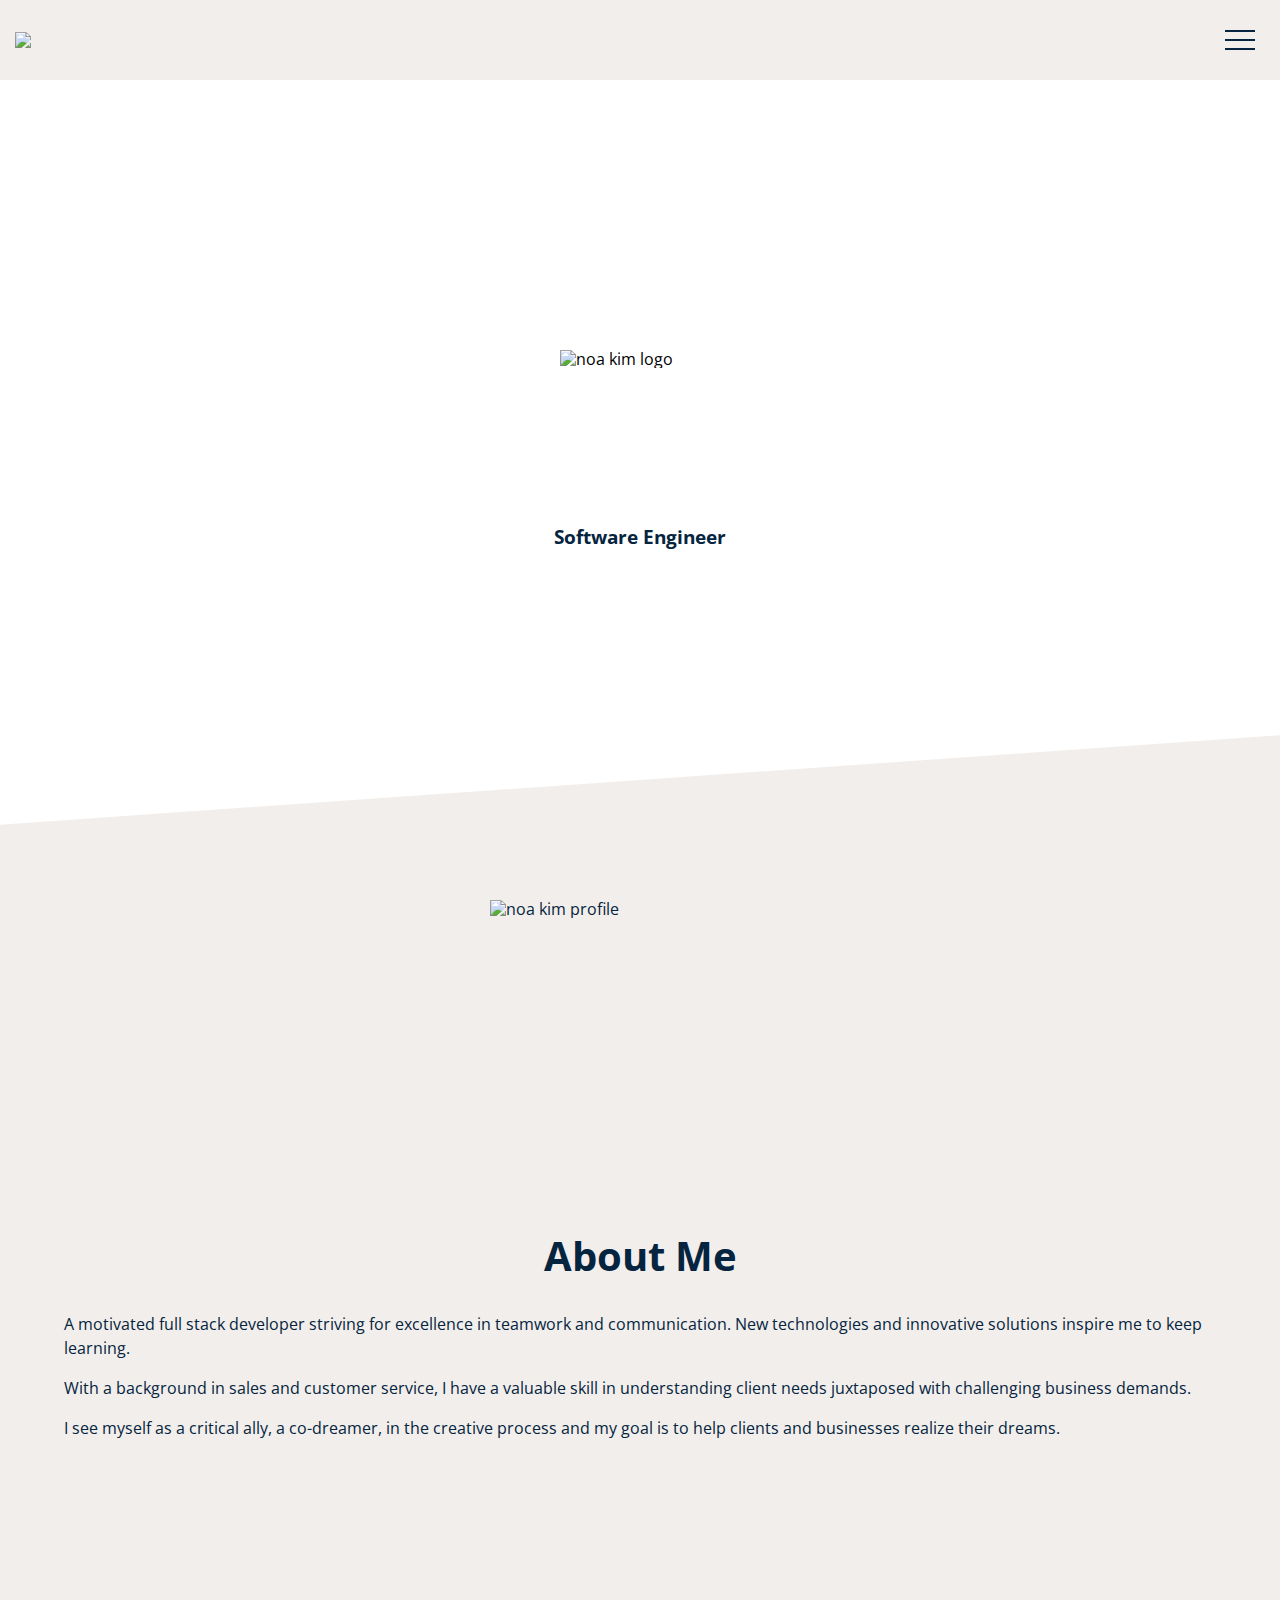
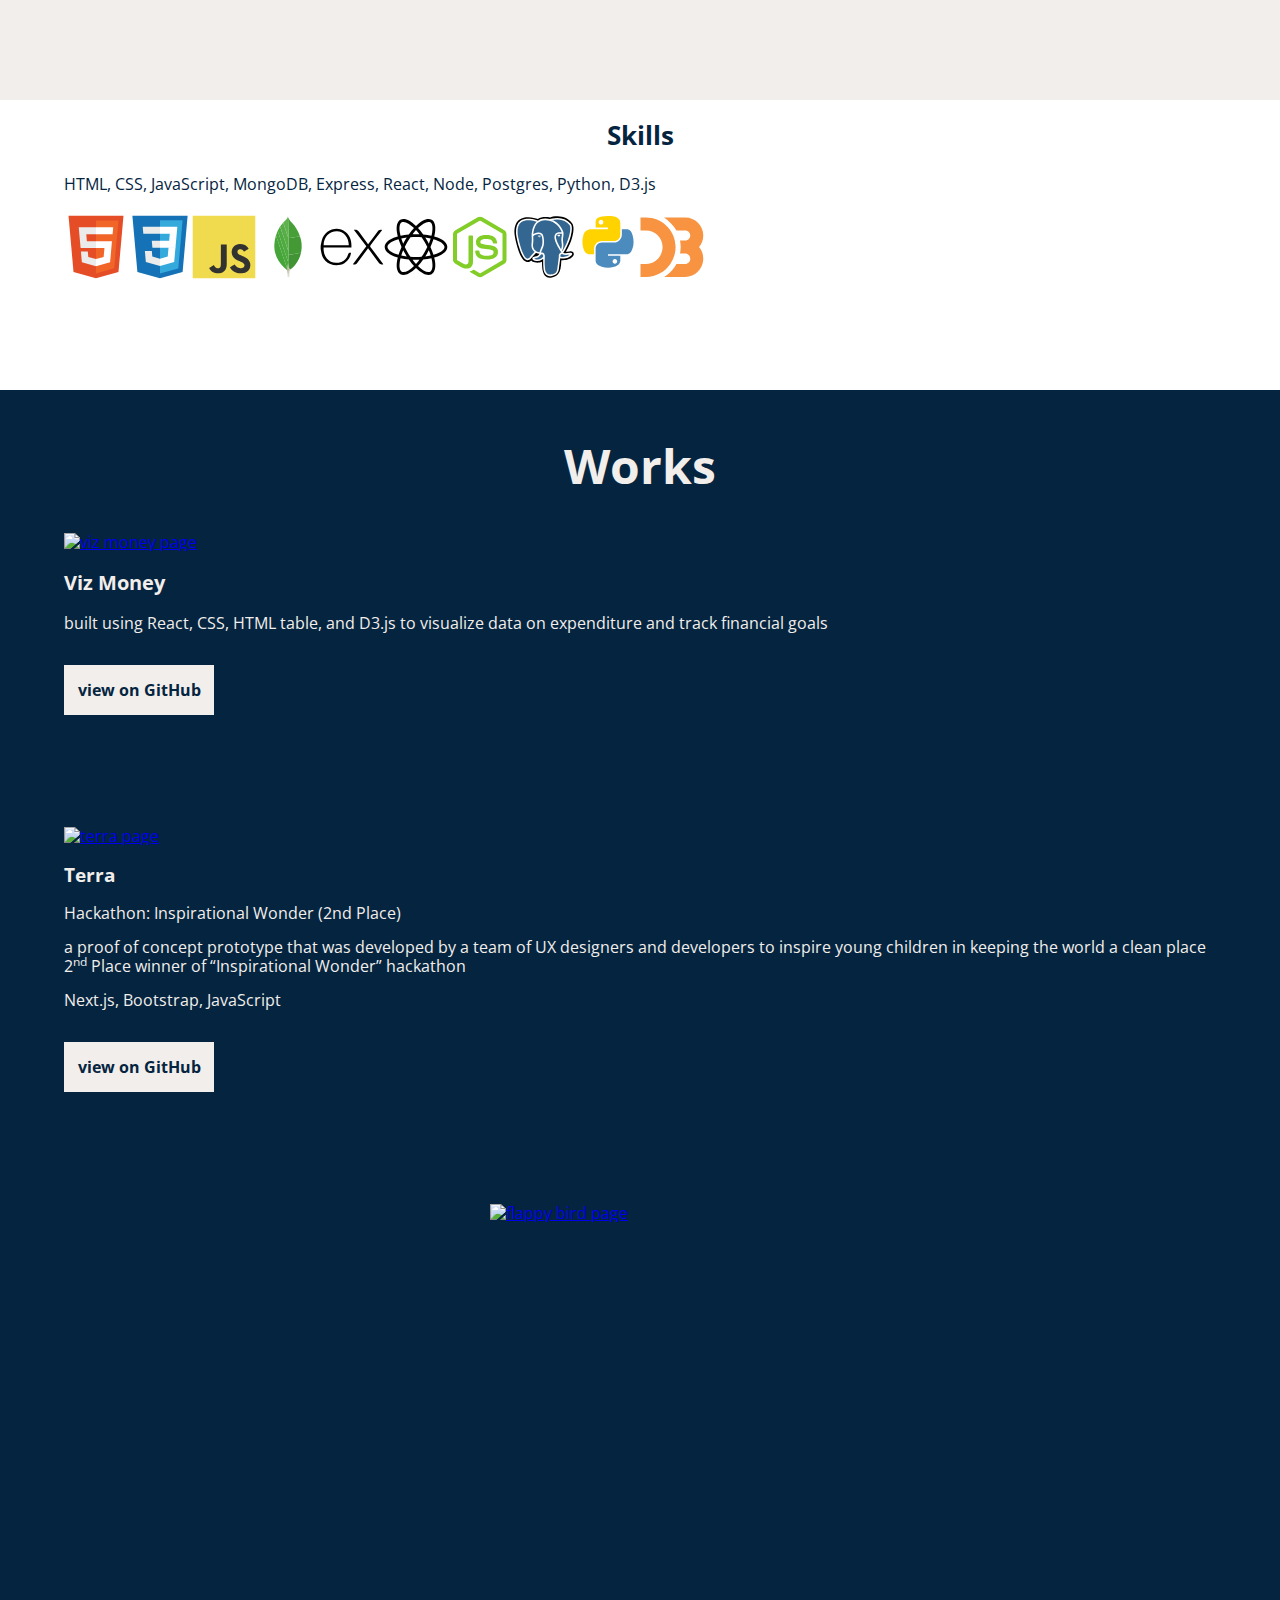
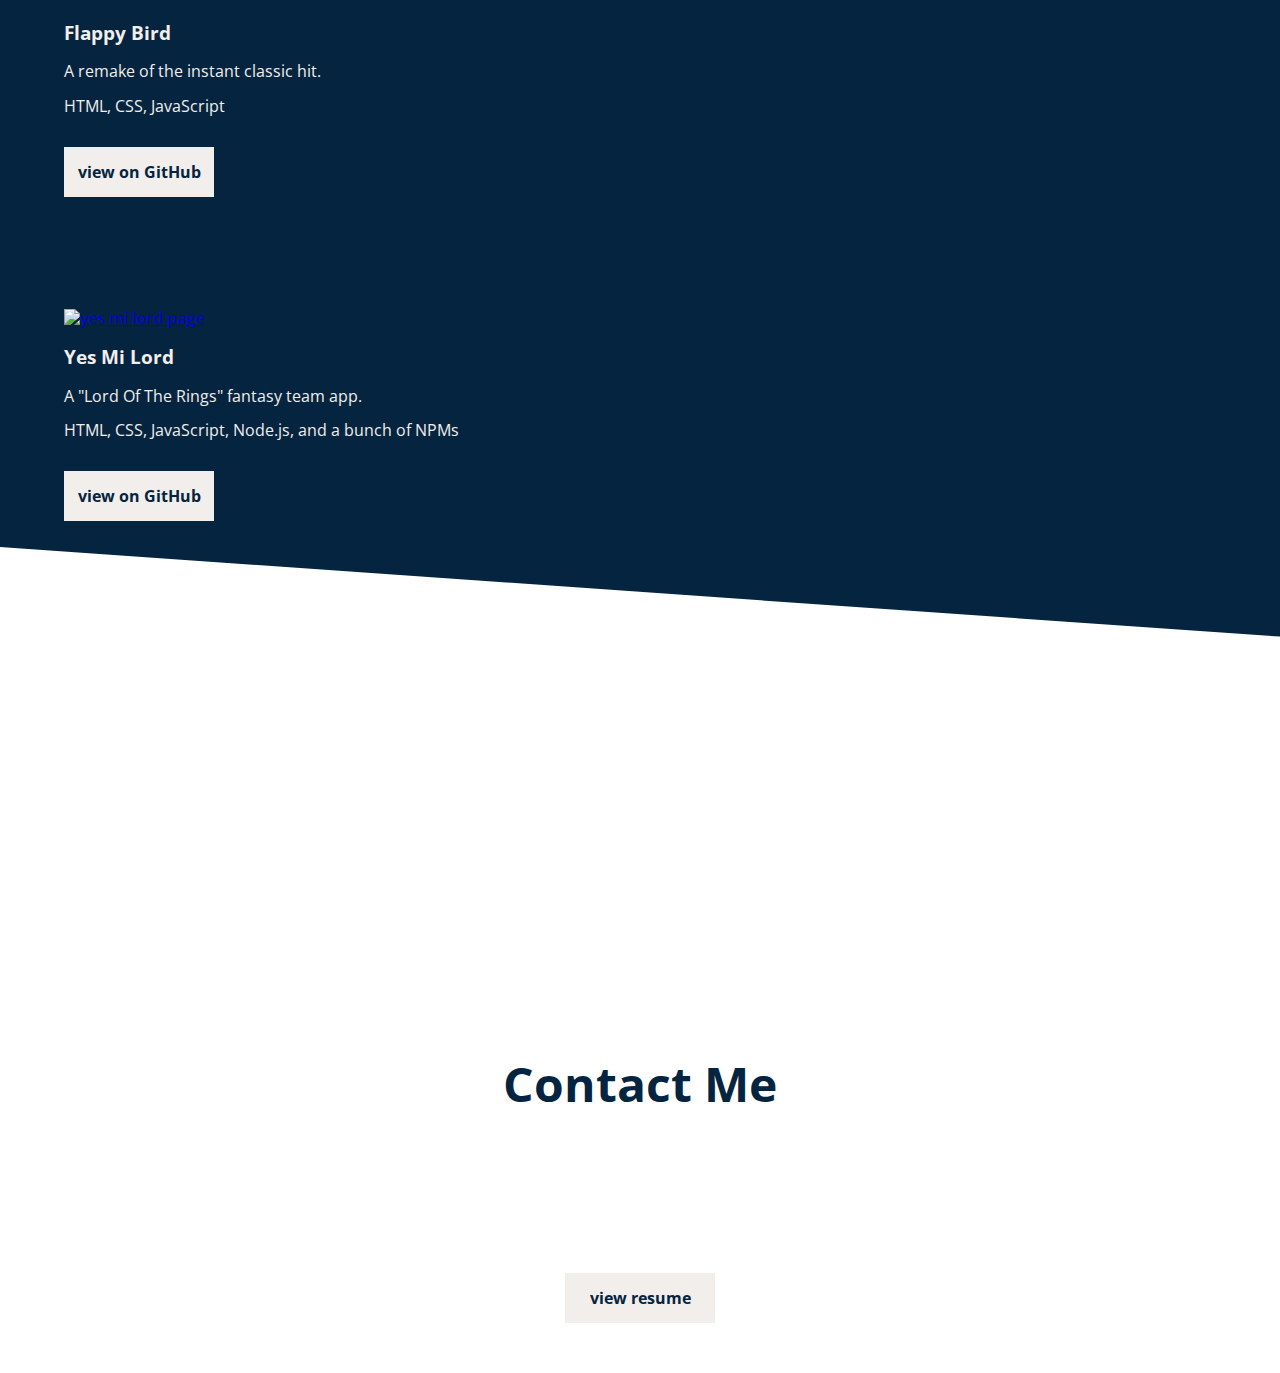
==== commit e47ed0ce: "small fixes" ====
--- a/kelsey.html
+++ b/kelsey.html
@@ -5,41 +5,44 @@
   <meta name="viewport" content="width=device-width, initial-scale=1.0">
   <title>noakim.io</title>
   <script src="https://kit.fontawesome.com/a550359d86.js" crossorigin="anonymous"></script>
+  <link rel="icon" href="static/logo/square-logo.png">
   <link rel="stylesheet" href="https://cdn.jsdelivr.net/gh/konpa/devicon@master/devicon.min.css">
+  <link rel="stylesheet" href="css/normalize.css">
   <link rel="stylesheet" href="css/kelsey.css">
-  <link rel="stylesheet" href="css/normalize.css">
 </head>
 <body>
-  <div id="cover">
-    <nav id="main-nav">
-      <div id="main-nav-content">
-        <div id="logo">
-          <a href="/"><img src="static/logo/NK-logo.png"></a>
-        </div>
-        <div id="nav-regular" style="visibility: hidden">
-          <div class="nav-block">
-            <div id="mainNavAboutButton" class="nav-button">
-              <a href="#about">ABOUT</a>
-            </div>
-          </div>
-          <div class="nav-block">
-            <div id="mainNavWorksButton" class="nav-button">
-              <a href="#works">WORKS</a>
-            </div>
-          </div>
-          <div class="nav-block">
-            <div id="mainNavContactButton" class="nav-button">
-              <a href="#contact">CONTACT</a>
-            </div>
-          </div>
-        </div>
-        <div id="hamburgerMenu">
+  <nav id="main-nav">
+    <div id="main-nav-content">
+      <div id="logo">
+        <a href="/"><img src="static/logo/NK-logo.png"></a>
+      </div>
+      <div id="nav-regular" style="visibility: hidden">
+        <div class="nav-block">
+          <div id="mainNavAboutButton" class="nav-button">
+            <a href="#about">ABOUT</a>
+          </div>
+        </div>
+        <div class="nav-block">
+          <div id="mainNavWorksButton" class="nav-button">
+            <a href="#works">WORKS</a>
+          </div>
+        </div>
+        <div class="nav-block">
+          <div id="mainNavContactButton" class="nav-button">
+            <a href="#contact">CONTACT</a>
+          </div>
+        </div>
+      </div>
+      <div id="hamburgerMenu">
+        <div id="barGroup">
           <span class="bar"></span>
           <span class="bar"></span>
           <span class="bar"></span>
         </div>
       </div>
-    </nav>
+    </div>
+  </nav>
+  <section id="cover">
     <div id="coverBox">
       <div id="coverName">
         <img src="static/logo/square-logo.png" alt="noa kim logo">
@@ -48,8 +51,7 @@
         <h2>Software Engineer</h2>
       </div>
     </div>
-    <div class="slantedDivCover"></div>
-  </div>
+  </section>
   <section id="about">
       <div id="aboutContainer">
         <div id="profileImageHolder">
@@ -107,22 +109,24 @@
               <path fill="#f79341" d="M118.16 63.966c5.223-6.256 8.368-14.217 8.368-22.98C126.528 21.097 110.352 5 90.464 5H47.986c10.375 7 18.966 16 24.82 26h17.658c5.55 0 10.064 4.45 10.064 10s-4.515 10-10.064 10H80.047c.82 5 1.26 8.62 1.26 13.098 0 4.41-.433 8.902-1.224 12.902h10.382c5.55 0 10.064 4.95 10.064 10.5S96.013 98 90.464 98H72.92c-1.315 2-2.79 4.74-4.38 6.98C63.137 112.59 56.253 119 48.29 124H90.463c19.335 0 35.16-15.746 36.024-34.876-.017.31-.043.39-.066.698.062-.848.107-1.813.107-2.678-.002-8.766-3.148-16.92-8.37-23.178z"></path><path fill="#f79341" d="M61.03 97.543l.003-.18c.07-.1.138-.292.207-.39.077-.118.152-.275.228-.392.002-.002 0-.03.003-.034 6.14-9.33 9.727-20.41 9.727-32.39C71.197 31.5 44.624 5 11.962 5H1v26h10.962c18.32 0 33.23 14.823 33.23 33.144 0 4.984-1.113 9.675-3.088 13.924-.006.013-.013.36-.02.374C36.79 89.782 25.283 98 11.963 98H1v26h10.962c20.396 0 38.41-10.722 49.068-26.457z"></path>
             </svg>
           </div>
-          <div id="contactRow">
-            <div id="viewResumeButton" class="resumeButton">
-              <a href="static/noakim-resume.pdf" target="_blank">view resume</a>
+          <!-- <div id="contactRow">
+            <div class="contact-row-wrapper">
+              <div id="viewResumeButton" class="resumeButton">
+                <a href="static/noakim-resume.pdf" target="_blank">view resume</a>
+              </div>
+              <div id="socialIcons">
+                <a href="https://github.com/noanonoa" target="_blank"><i class="fa fa-3x fa-github" aria-hidden="true"></i></a>
+                <a href="https://www.linkedin.com/in/noanonoa" target="_blank"><i class="fab fa-3x fa-linkedin" aria-hidden="true"></i></a>
+              </div>
             </div>
-            <div id="socialIcons">
-              <a href="https://github.com/noanonoa" target="_blank"><i class="fa fa-3x fa-github" aria-hidden="true"></i></a>
-              <a href="https://www.linkedin.com/in/noanonoa" target="_blank"><i class="fab fa-3x fa-linkedin" aria-hidden="true"></i></a>
-            </div>
-          </div>
+          </div> -->
         </div>
       </div>
     </div>
   </section>
   <section id="works">
-    <h2 id="worksHeader" class="section-header">Works</h2>
     <div id="worksBox">
+      <h2 id="worksHeader" class="section-header">Works</h2>
       <article id="vizMoneyContainer">
         <div id="vizMoneyShow">
           <div id="vizMoneyImageHolder">
@@ -208,7 +212,6 @@
         </div>
       </article>
     </div>
-    <div class="slantedDivWorks"></div>
   </section>
 
   <section id="contact">
@@ -224,5 +227,6 @@
       </div>
     </div>
   </section>
+  <script src="js/main.js"></script>
 </body>
 </html>--- a/css/kelsey.css
+++ b/css/kelsey.css
@@ -1,42 +1,57 @@
+@import url('https://fonts.googleapis.com/css2?family=Open+Sans&display=swap');
+
 html,
 body {
-  scroll-behavior: smooth;
-  height: 100%;
-  width: 100%;
+  height: 100%;
+  font-family: 'Open Sans', sans-serif;
+  margin: 0;
 }
 
 /* nav container */
 #main-nav {
-  height: 120px;
-  width: 100%;
   position: fixed;
-  line-height: 120px;
+  height: 80px;
+  width: 100%;
+  line-height: 80px;
   text-align: right;
   background-color: #F2EEEB;
   z-index: 1000;
 }
 
 #main-nav-content {
-  margin: 0 auto;
+  position: absolute;
+  width: 100%;
+  height: inherit;
+  top: 50%;
+  left: 50%;
+  transform: translate(-50%, -50%);
 }
 
 #logo {
-  height: 120px;
-  width: 120px;
-  position: absolute;
+  position: absolute;
+  height: 50px;
+  width: 50px;
+  top: 50%;
+  left: 15px;
+  transform: translateY(-50%);
 }
 
 #logo a {
+  position: absolute;
+  height: 50px;
+  width: 50px;
+  top: 50%;
+  left: 50%;
+  transform: translate(-50%, -50%);
   display: block;
-  height: 120px;
-  width: 120px;
 }
 
 #logo a img {
   display: block;
   margin: 0;
   padding: 0;
-  height: 50px;
+  height: auto;
+  width: 50px;
   top: 50%;
   left: 50%;
   position: relative;
@@ -65,93 +80,28 @@
   letter-spacing: .2em;
 }
 
-.nav-button a {
-  text-decoration: none;
-  color: #042440;
-}
-
-.nav-button:hover {
-  cursor: pointer;
-}
-
-/* cover container */
-#cover {
-  position: relative;
-  height: 100%;
-  margin-bottom: 2em;
-}
-
-#coverBox {
-  position: absolute;
-  top: 50%;
-  left: 50%;
-  transform: translate(-50%, -50%);
-  width: 300px;
-  height: 150px;
-}
-
-#coverName,
-#coverDescription {
-  position: relative;
-  text-align: center;
-  top: 25%;
-}
-
-.slantedDivCover {
-  position: absolute;
-  width: 100%;
-  height: 500px;
-  bottom: 0;
-  transform: translateY(80%);
-}
-
-.slantedDivCover:after {
-  position: absolute;
-  width: 100%;
-  height: 100%;
-  content: '';
-  background: #F2EEEB;
-  top: 0;
-  right: 0;
-  bottom: 0;
-  left: 0;
-  transform-origin: top left;
-  transform: skewY(-7deg);
-}
-
-#coverBox h2 {
-  color: #042440;
-  margin-top: 15px;
-  font-size: 1.2em;
-  font-weight: 100;
-}
-
-#coverName img {
-  width: 160px;
-  height: 160px;
-}
-
-.section-header {
-  font-size: 1.6em;
-}
-
 #hamburgerMenu {
-  margin: 0;
+  position: absolute;
+  height: 50px;
   width: 50px;
-  height: 25px;
-  position: absolute;
-  top: 50%;
-  right: 5px;
-  top: 50%;
+  top: 50%;
+  right: 15px;
   transform: translateY(-50%);
+}
+
+#barGroup {
+  position: absolute;
+  top: 50%;
+  left: 50%;
+  transform: translate(-50%, -50%);
 }
 
 .bar {
   background-color: #042440;
   display: block;
-  width: 25px;
+  width: 30px;
   height: 2px;
-  margin: 5px auto;
+  margin: 7px auto;
   padding: 0;
   position: relative;
 }
@@ -160,52 +110,106 @@
   cursor: pointer;
 }
 
+.nav-button a {
+  text-decoration: none;
+  color: #042440;
+}
+
+.nav-button:hover {
+  cursor: pointer;
+}
+
+/* cover container */
+#cover {
+  position: relative;
+  height: 100%;
+}
+
+#coverBox {
+  position: absolute;
+  width: 200px;
+  height: 200px;
+  top: 50%;
+  left: 50%;
+  transform: translate(-50%, -50%);
+}
+
+#coverName {
+  position: relative;
+  width: 160px;
+  height: 160px;
+  left: 50%;
+  transform: translateX(-50%);
+}
+
+#coverDescription {
+  position: relative;
+  text-align: center;
+  bottom: 0;
+}
+
+#coverBox h2 {
+  color: #042440;
+  font-size: 1.2em;
+}
+
+#coverName img {
+  width: 100%;
+  height: auto;
+}
+
+.section-header {
+  font-size: 1.6em;
+}
+
 /* about container */
 #about {
-  height: 100%;
-  position: relative;
-  color: #042440;
+  height: 800px;
+  position: relative;
+  color: #042440;
+  background-color: #F2EEEB;
+}
+
+/* slanted background cover section */
+#about:before {
+  position: absolute;
+  width: 100%;
+  height: 100%;
+  transform: skewY(-4deg) translateY(-15%);
+  content: '';
+  background: inherit;
 }
 
 #aboutContainer {
   position: absolute;
   width: 100%;
   height: 100%;
-  top: 50%;
-  left: 50%;
-  transform: translate(-50%, -50%);
-  background-color: #F2EEEB;
-  /* overflow: hidden; */
 }
 
 #profileImageHolder {
-  position: absolute;
-  top: 0;
-  left: 50%;
-  transform: translateX(-50%);
-  width: 350px;
-  height: 350px;
+  position: relative;
+  width: 300px;
+  height: 300px;
+  left: 50%;
+  transform: translateX(-50%);
   overflow: hidden;
 }
 
 #aboutContent {
-  position: absolute;
-  color: #042440;
-  top: 50%;
+  position: relative;
   left: 50%;
   width: 90%;
   transform: translateX(-50%);
 }
 
 #aboutContent h2 {
-  text-align: center;
-  font-size: 3em;
+  position: relative;
+  text-align: center;
+  font-size: 2.5em;
 }
 
 #aboutContent p {
-  /* font-size: 1.25em; */
-  /* line-height: 150%; */
-  font-weight: 400;
+  line-height: 150%;
 }
 
 .profileImage {
@@ -215,7 +219,7 @@
 
 /* skills container */
 #skills {
-  height: 50%;
+  height: 250px;
   position: relative;
   color: #042440;
 }
@@ -239,8 +243,8 @@
 }
 
 #skillsList p {
-  position: relative;
-  font-size: 1.1em;
+  /* position: relative; */
+  line-height: 150%;
 }
 
 #skillsShowcase {
@@ -258,6 +262,17 @@
 #contactRow {
   position: relative;
   margin-top: 5em;
+  width: 100%;
+  left: 50%;
+  transform: translateX(-50%);
+}
+
+.contact-row-wrapper {
+  position: relative;
+  width: 90%;
+  left: 50%;
+  top: 50%;
+  transform: translate(-50%, -50%);
 }
 
 #viewResumeButton {
@@ -310,20 +325,28 @@
   /* overflow: hidden; */
 }
 
+/* slanted background after works section */
+#works:before {
+  position: absolute;
+  width: 100%;
+  height: 100%;
+  transform: skewY(4deg) translateY(7%);
+  content: '';
+  background: inherit;
+}
+
+#worksBox {
+  position: relative;
+  width: 100%;
+  left: 50%;
+  top: 3em;
+  transform: translateX(-50%);
+  background-color: #042440;
+}
+
 #worksHeader {
   text-align: center;
-  margin: 0;
-  padding-top: 50px;
   font-size: 3em;
-}
-
-#worksBox {
-  position: relative;
-  width: 100%;
-  left: 50%;
-  top: 3em;
-  transform: translateX(-50%);
-  background-color: #042440;
 }
 
 .githubButton {
@@ -429,29 +452,6 @@
   height: auto;
 }
 
-.slantedDivWorks {
-  position: absolute;
-  width: 100%;
-  height: 500px;
-  bottom: 0;
-  transform: translateY(50%);
-  z-index: -1;
-}
-
-.slantedDivWorks:after {
-  position: absolute;
-  width: 100%;
-  height: 100%;
-  content: '';
-  background: #042440;
-  top: 0;
-  right: 0;
-  bottom: 0;
-  left: 0;
-  transform-origin: top right;
-  transform: skewY(7deg);
-}
-
 /* contact container */
 #contact {
   position: relative;
@@ -460,10 +460,11 @@
 
 #contactContainer {
   position: absolute;
-  width: 90%;
-  top: 50%;
-  left: 50%;
-  transform: translate(-50%, -50%);
+  width: 100%;
+  /* top: 50%; */
+  left: 50%;
+  bottom: 50px;
+  transform: translateX(-50%);
 }
 
 #contactTitle {
@@ -510,3 +511,10 @@
   color: #042440;
   text-decoration: none;
 }
+
+@media (min-width: 376px) {
+  /* changes CSS after hitting 375px width */
+  html {
+    /* background-color: hotpink; */
+  }
+}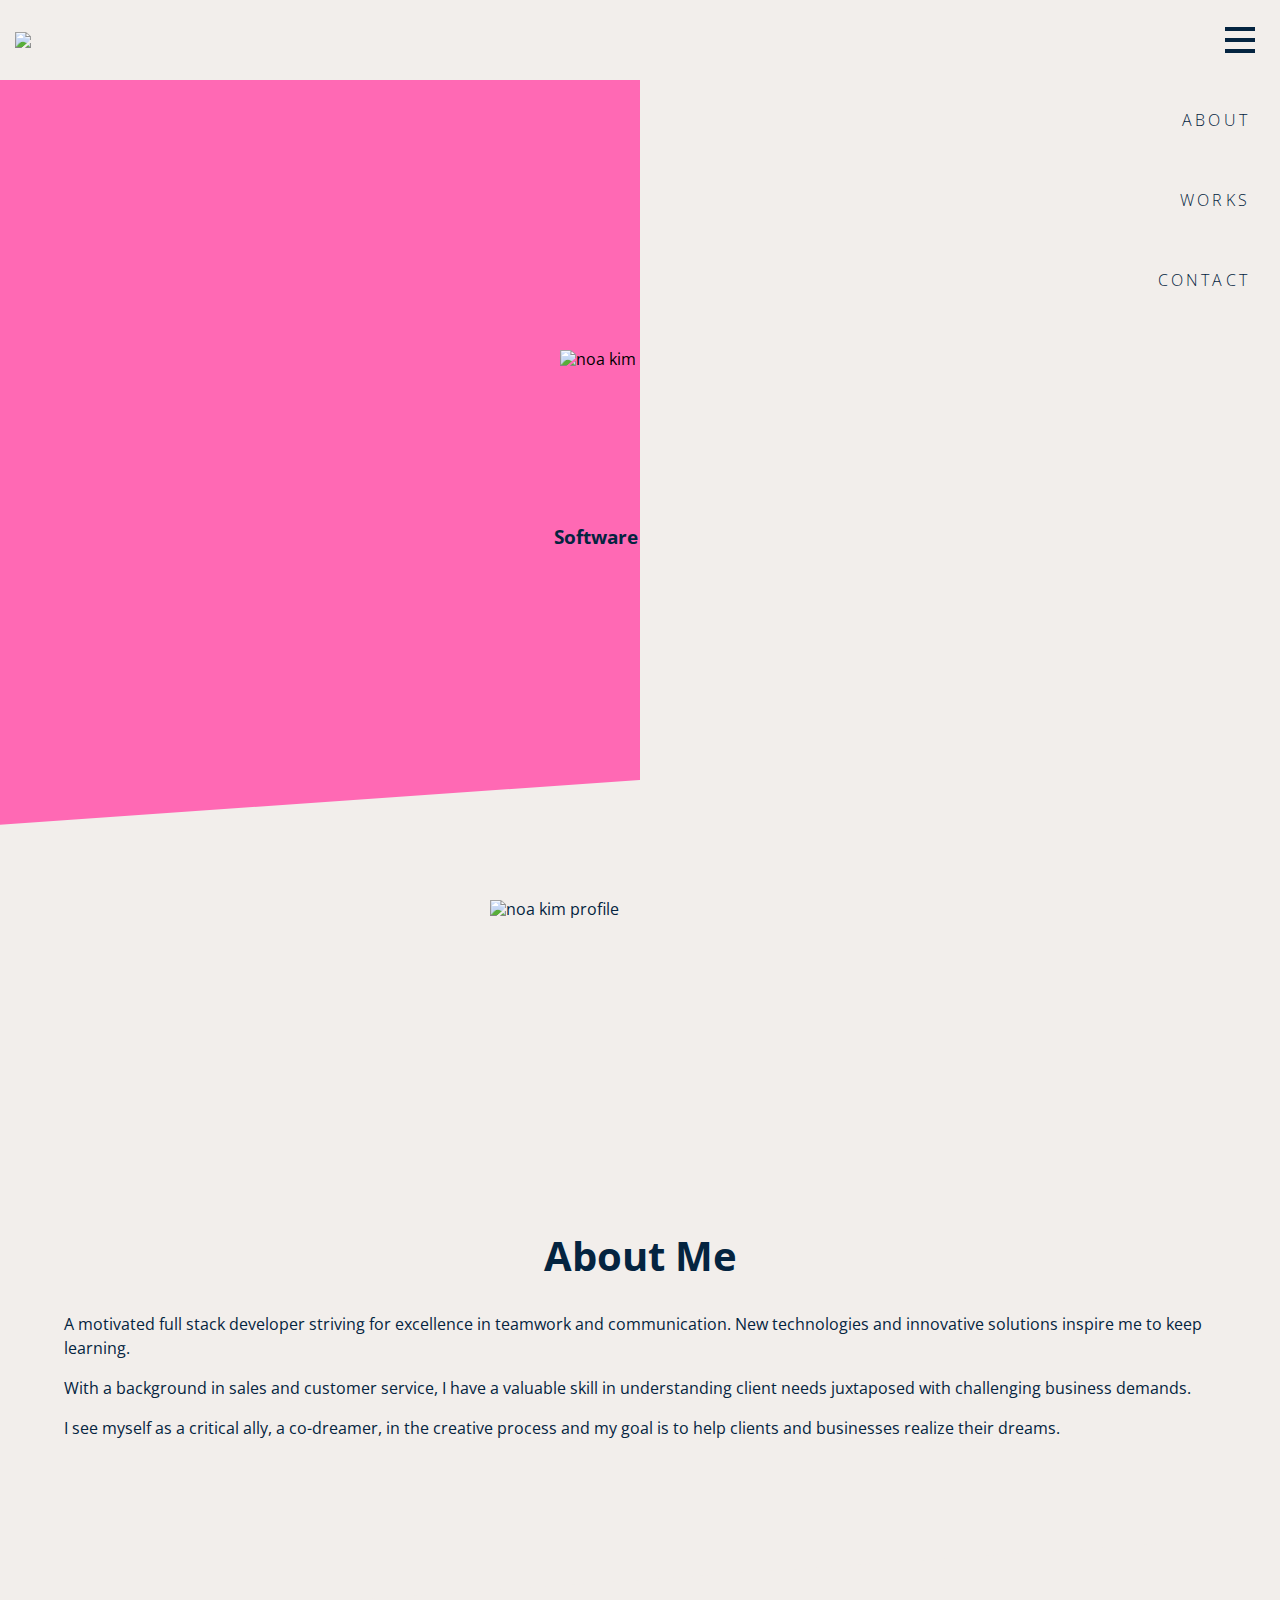
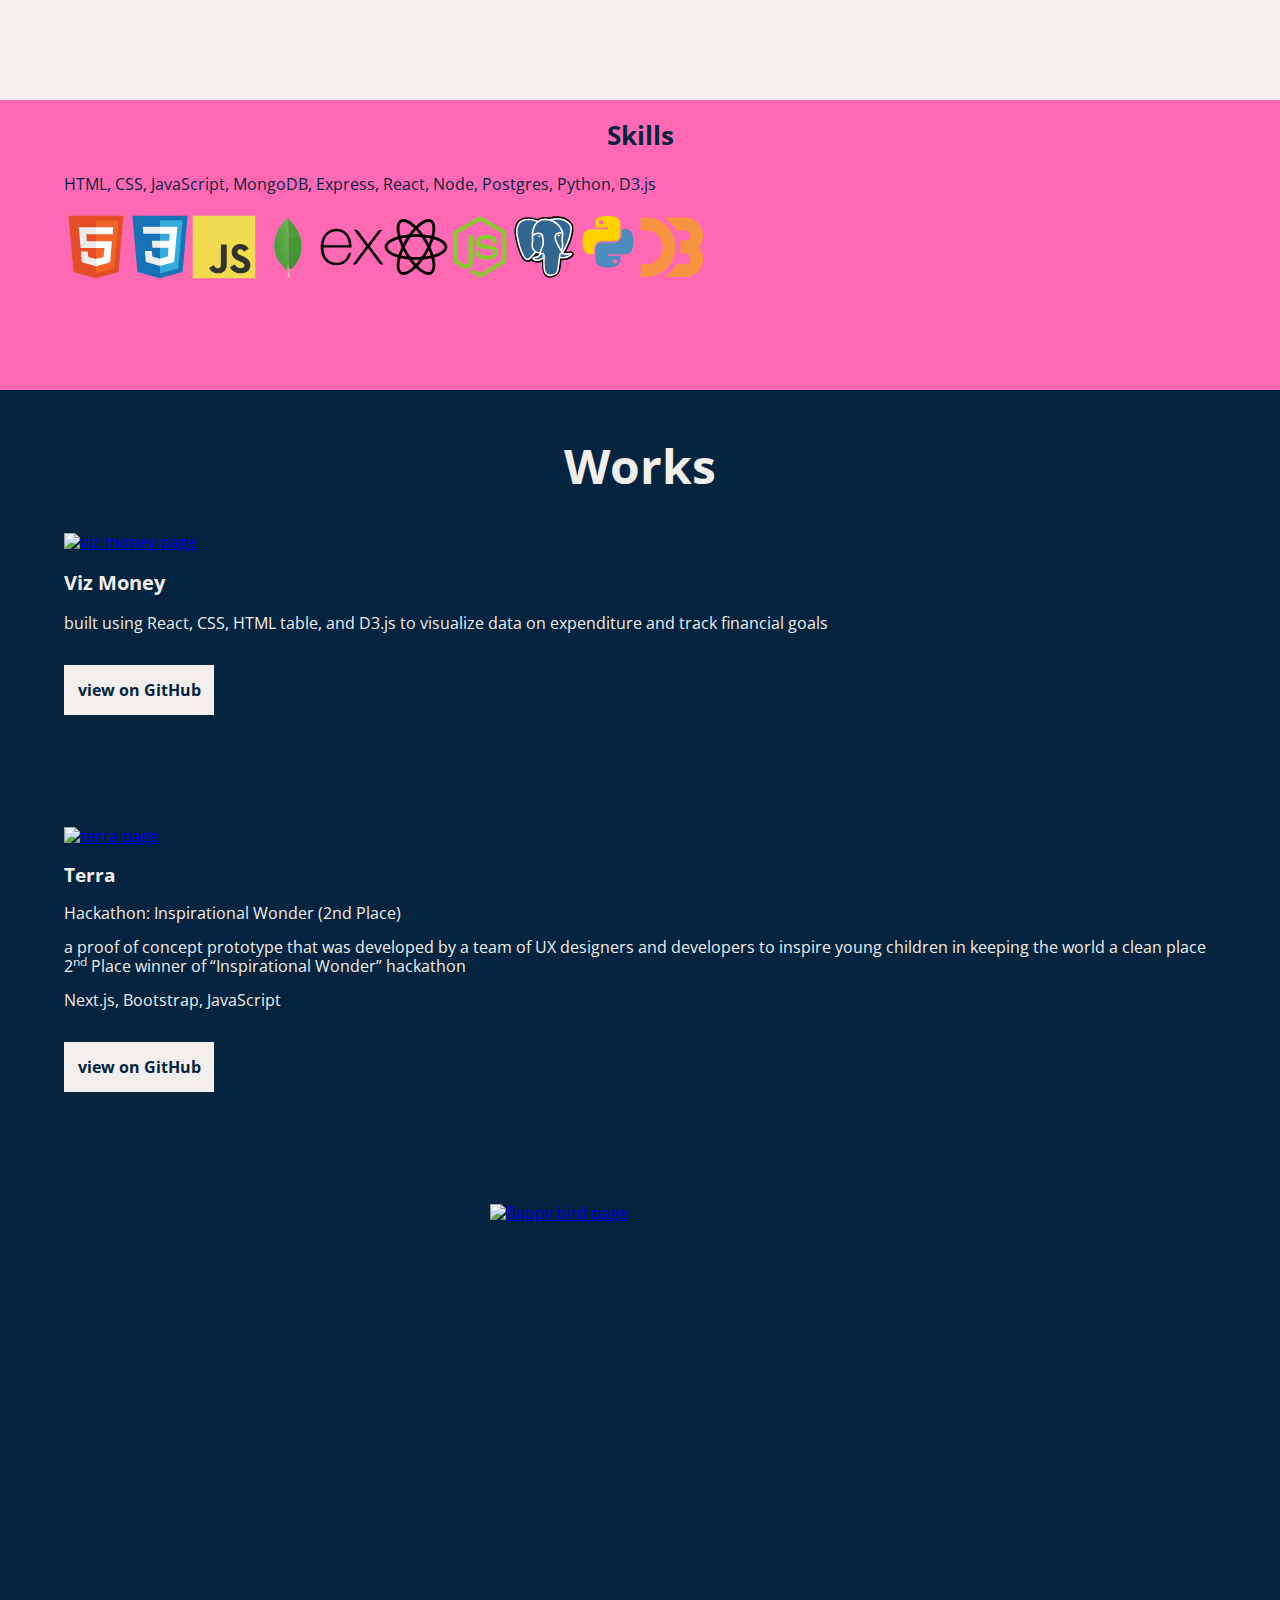
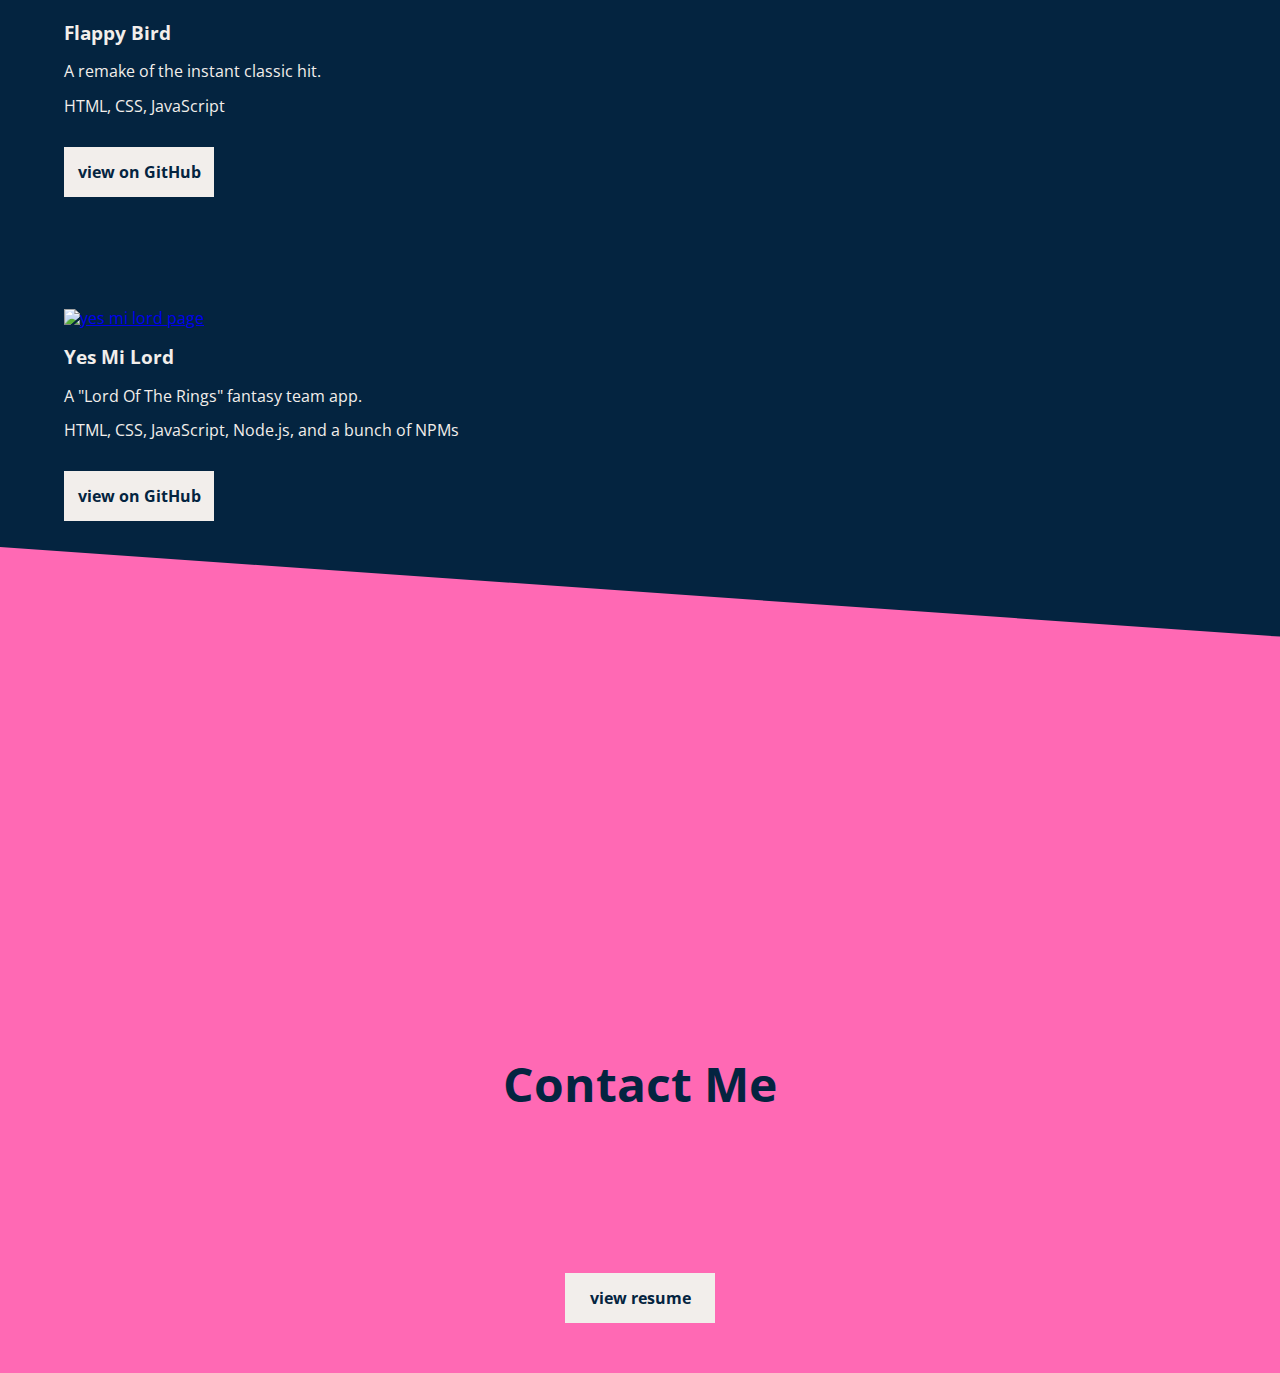
==== commit f4f44e4c: "kelsey branch merged" ====
--- a/kelsey.html
+++ b/kelsey.html
@@ -16,7 +16,7 @@
       <div id="logo">
         <a href="/"><img src="static/logo/NK-logo.png"></a>
       </div>
-      <div id="nav-regular" style="visibility: hidden">
+      <div id="nav-regular">
         <div class="nav-block">
           <div id="mainNavAboutButton" class="nav-button">
             <a href="#about">ABOUT</a>
--- a/css/kelsey.css
+++ b/css/kelsey.css
@@ -59,28 +59,34 @@
 }
 
 #nav-regular {
-  display: inline-block;
+  display: flex;
+  flex-direction: column;
+  position: absolute;
+  width: 50%;
+  height: 100vh;
+  top: 80px;
+  right: 0;
   padding: 0;
   margin: 0;
-  line-height: 1em;
-  margin-right: 50px;
+  background-color: #F2EEEB;
 }
 
 #nav-regular .nav-block {
-  display: inline-block;
-  margin: 0 30px;
+  display: block;
+  /* margin: 0 30px; */
 }
 
 #nav-regular .nav-block .nav-button {
-  display: inline-block;
-  position: relative;
+  display: block;
+  position: relative;
+  padding-right: 30px;
   font-size: 1em;
-  font-weight: 300;
-  padding: 5px 0;
+  font-weight: 100;
   letter-spacing: .2em;
 }
 
 #hamburgerMenu {
+  /* display: none; */
   position: absolute;
   height: 50px;
   width: 50px;
@@ -100,7 +106,7 @@
   background-color: #042440;
   display: block;
   width: 30px;
-  height: 2px;
+  height: 4px;
   margin: 7px auto;
   padding: 0;
   position: relative;
@@ -512,9 +518,9 @@
   text-decoration: none;
 }
 
-@media (min-width: 376px) {
+@media (min-width: 900px) {
   /* changes CSS after hitting 375px width */
   html {
-    /* background-color: hotpink; */
+    background-color: hotpink;
   }
 }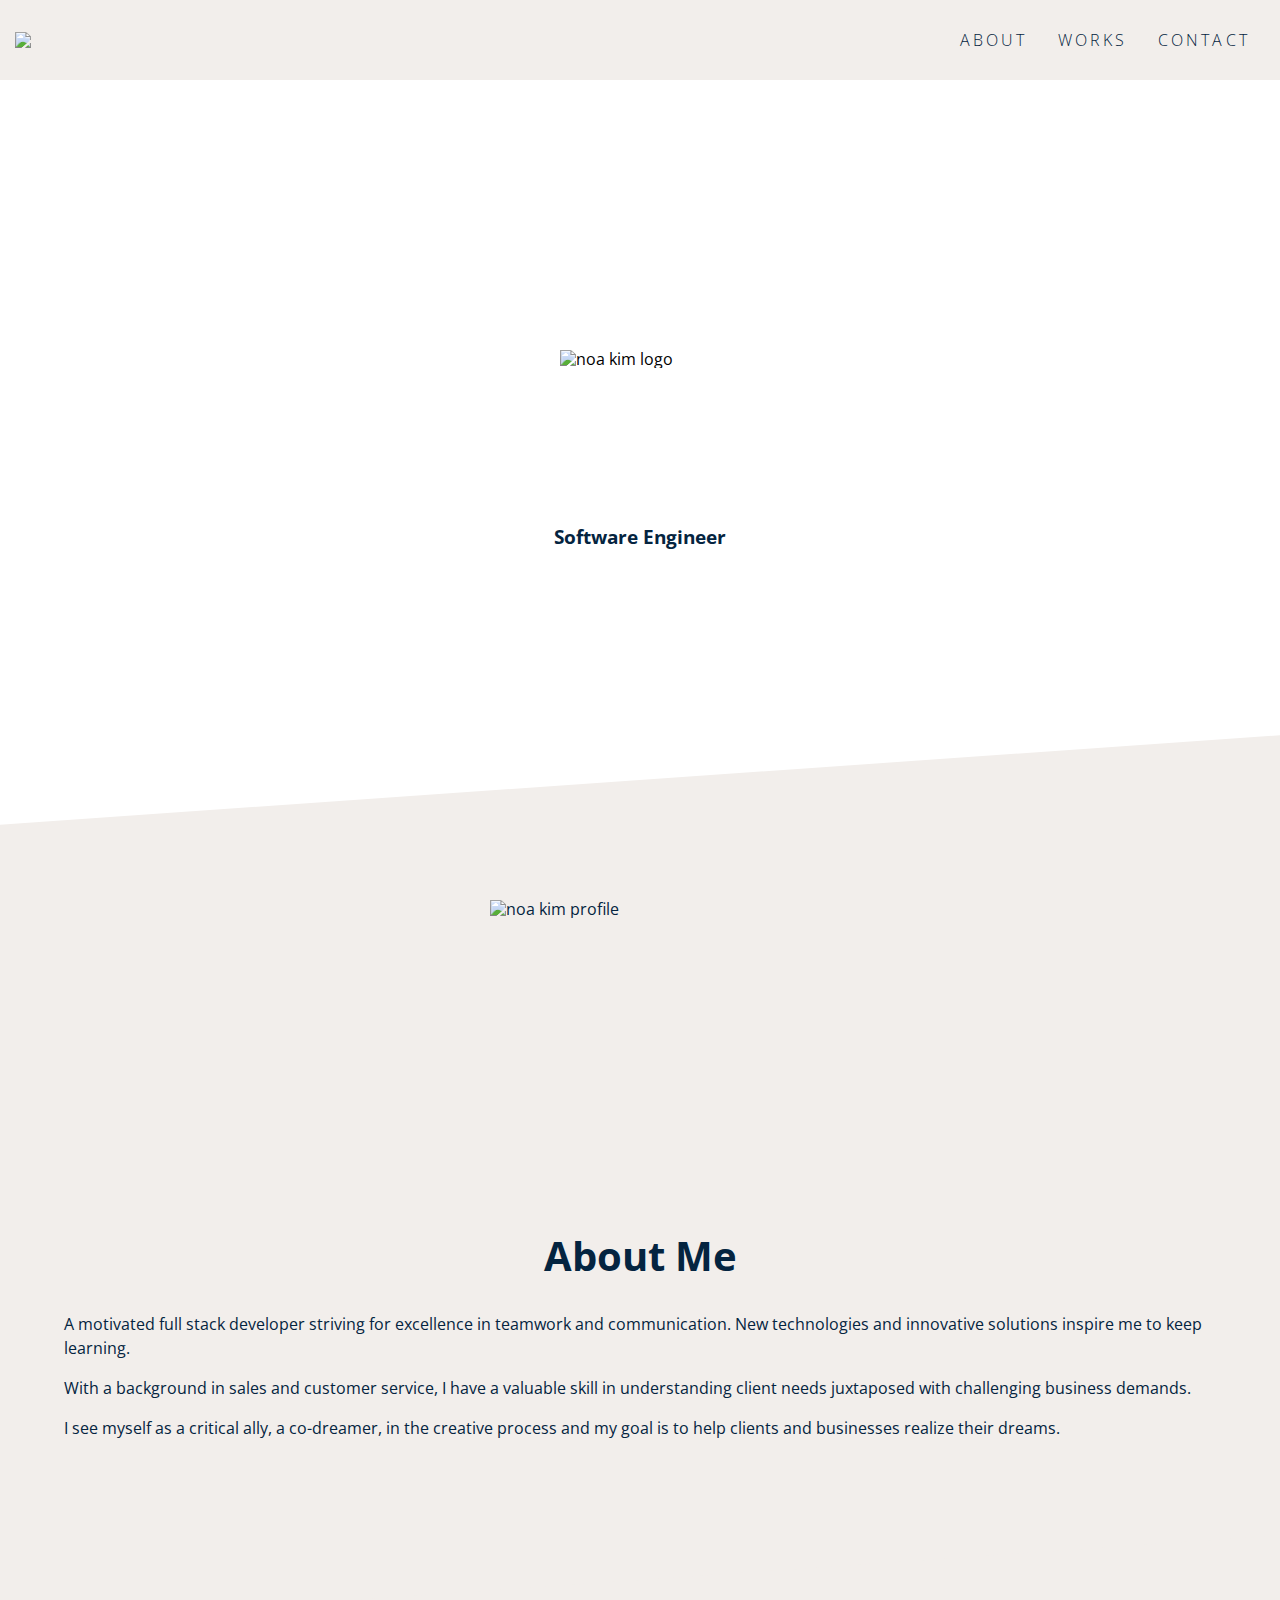
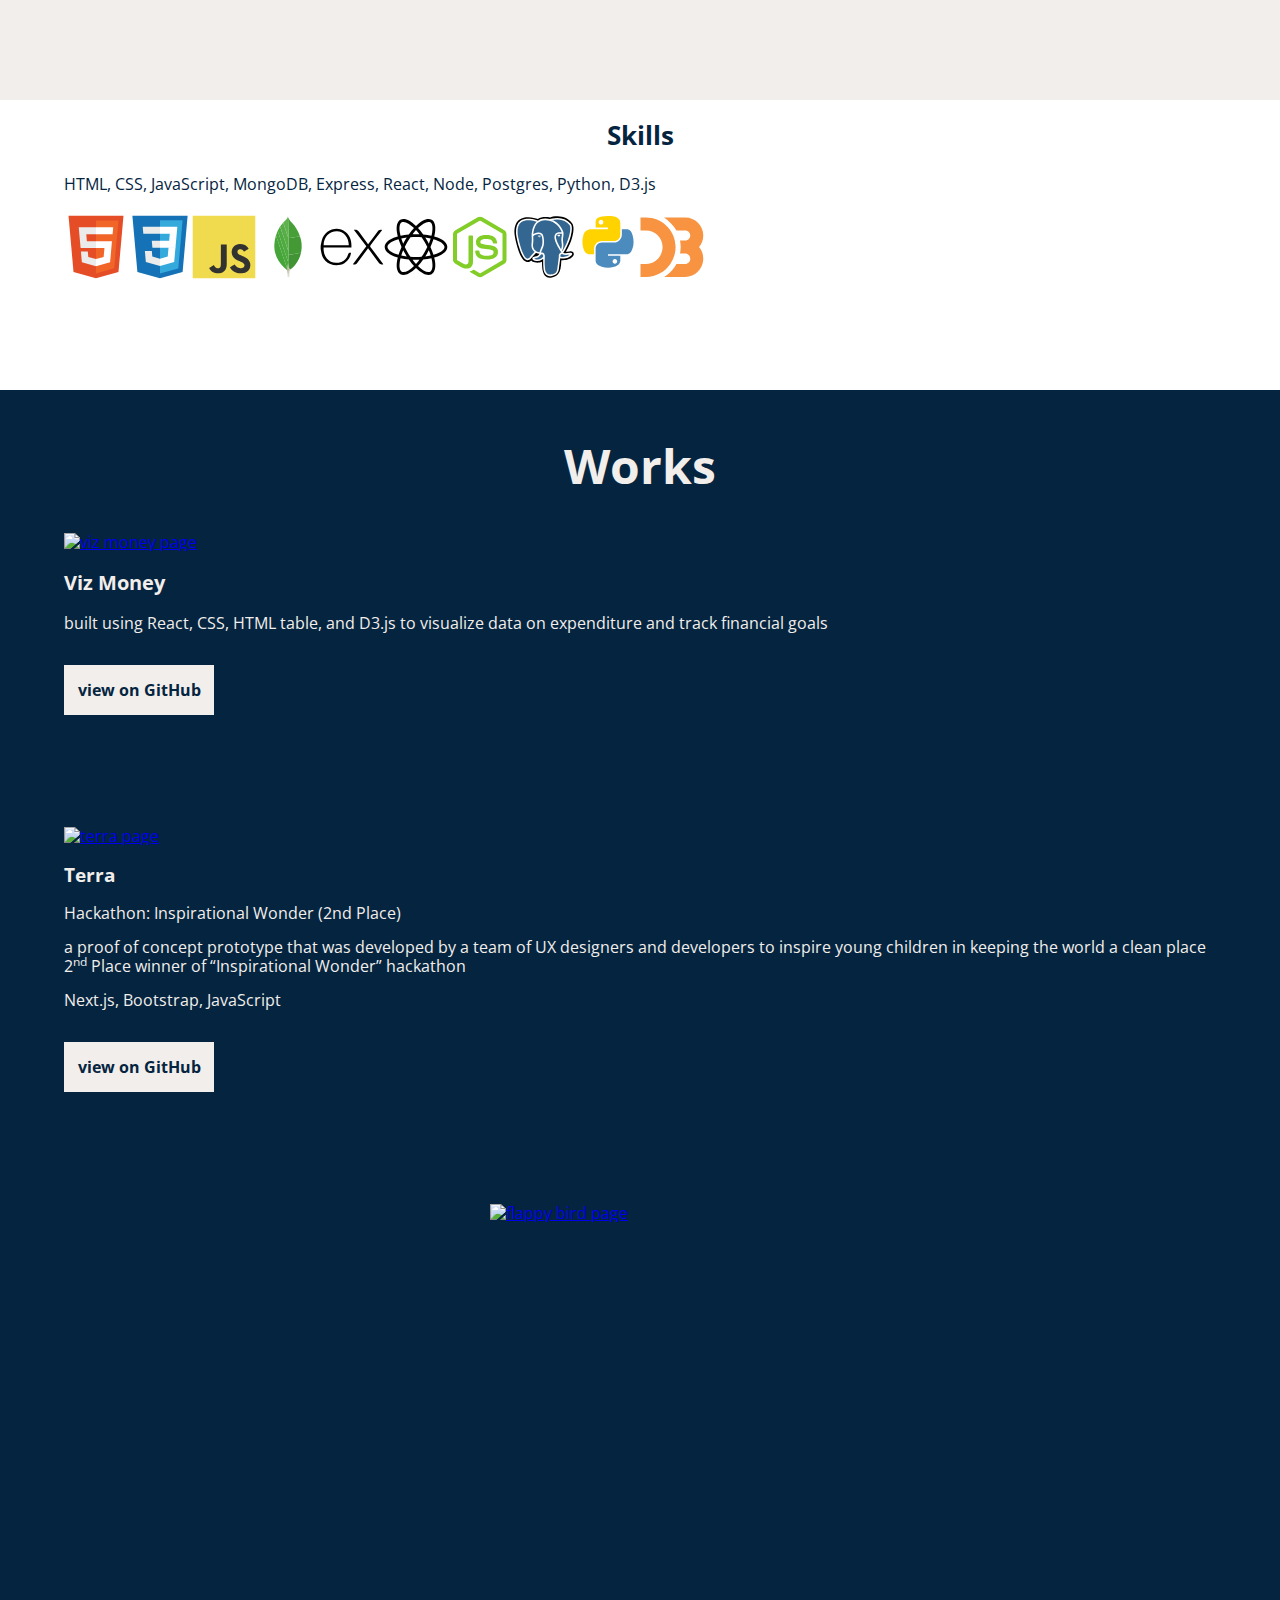
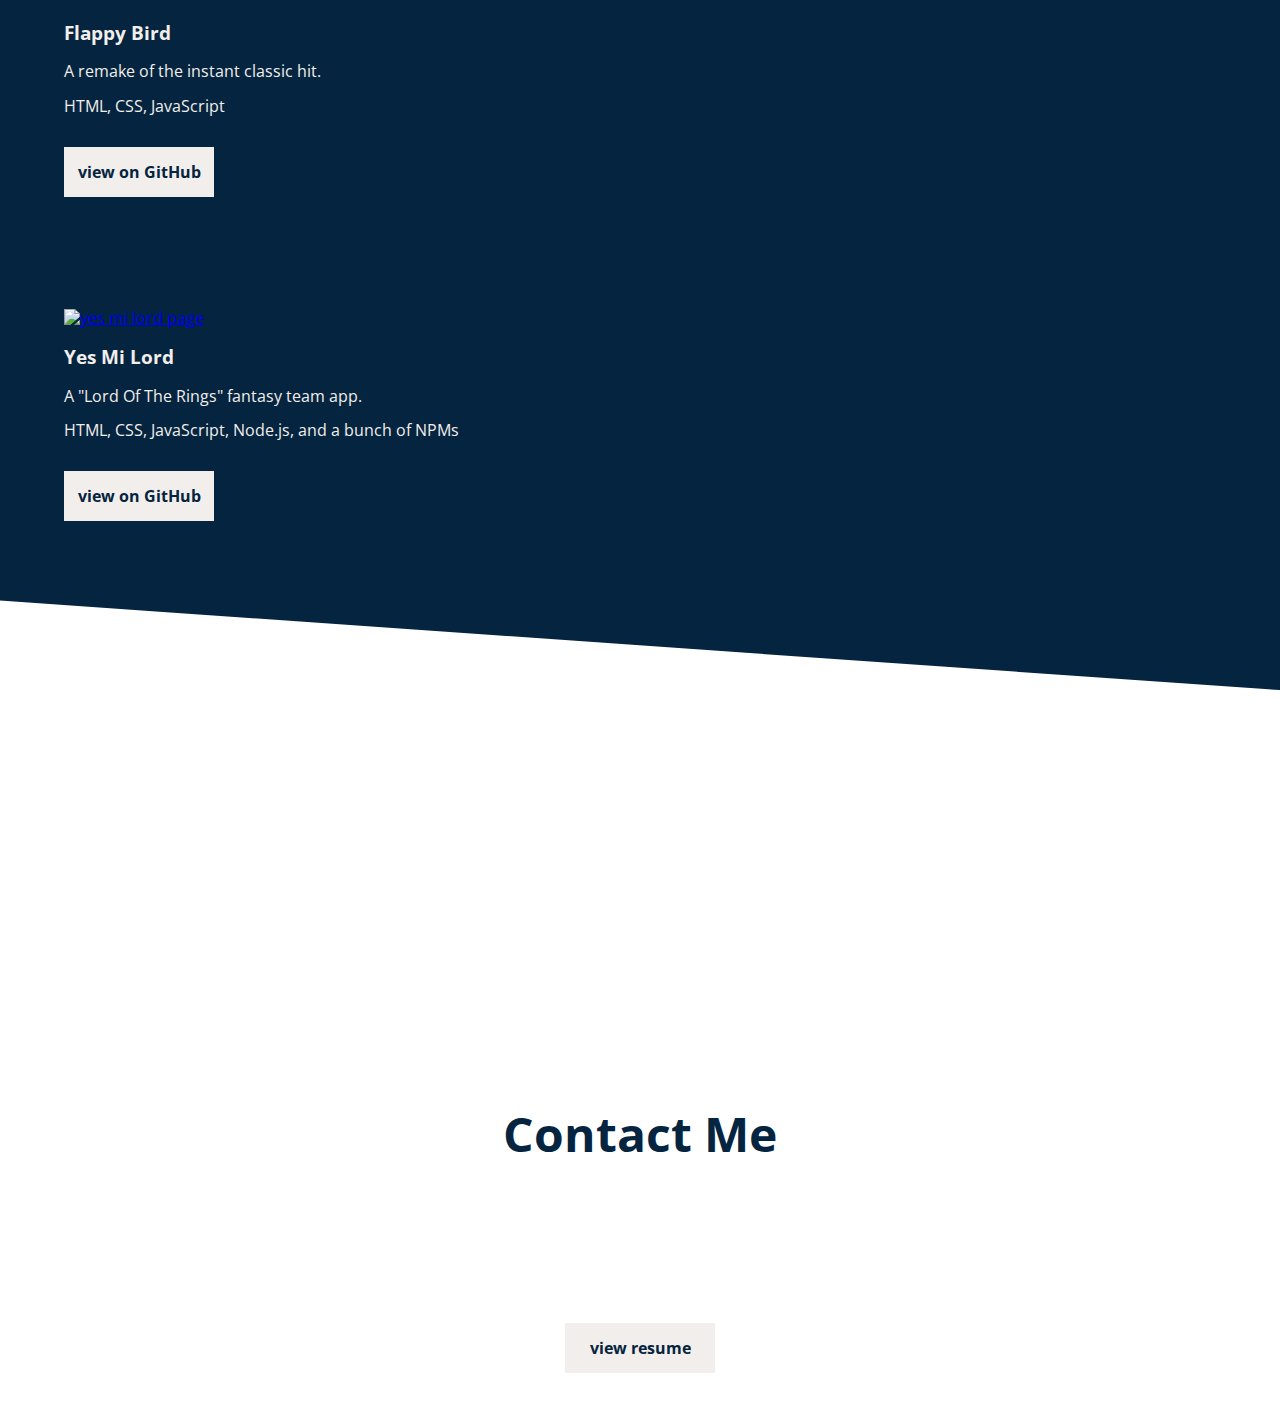
==== commit 8a7a712d: "mobile first design" ====
--- a/kelsey.html
+++ b/kelsey.html
@@ -14,9 +14,9 @@
   <nav id="main-nav">
     <div id="main-nav-content">
       <div id="logo">
-        <a href="/"><img src="static/logo/NK-logo.png"></a>
-      </div>
-      <div id="nav-regular">
+        <a href="kelsey.html"><img src="static/logo/NK-logo.png"></a>
+      </div>
+      <div id="nav-reg" class="nav-regular">
         <div class="nav-block">
           <div id="mainNavAboutButton" class="nav-button">
             <a href="#about">ABOUT</a>
--- a/css/kelsey.css
+++ b/css/kelsey.css
@@ -5,6 +5,7 @@
   height: 100%;
   font-family: 'Open Sans', sans-serif;
   margin: 0;
+  scroll-behavior: smooth;
 }
 
 /* nav container */
@@ -58,35 +59,40 @@
   transform: translate(-50%, -50%);
 }
 
-#nav-regular {
+.nav-regular {
   display: flex;
   flex-direction: column;
   position: absolute;
   width: 50%;
+  max-width: 200px;
   height: 100vh;
   top: 80px;
   right: 0;
+  /* transform: translateX(100%); */
+  visibility: hidden;
+  opacity: 0;
+  transition: all .2s ease-in-out;
   padding: 0;
   margin: 0;
   background-color: #F2EEEB;
 }
 
-#nav-regular .nav-block {
+.nav-regular .nav-block {
   display: block;
-  /* margin: 0 30px; */
-}
-
-#nav-regular .nav-block .nav-button {
-  display: block;
-  position: relative;
-  padding-right: 30px;
+  margin-right: 30px;
+}
+
+.nav-regular .nav-block .nav-button {
+  display: inline-block;
+  position: relative;
+  right: 0;
   font-size: 1em;
   font-weight: 100;
   letter-spacing: .2em;
 }
 
+
 #hamburgerMenu {
-  /* display: none; */
   position: absolute;
   height: 50px;
   width: 50px;
@@ -121,8 +127,26 @@
   color: #042440;
 }
 
-.nav-button:hover {
+.nav-button a:before {
+  content: "";
+  position: absolute;
+  width: 100%;
+  height: 2px;
+  top: 50px;
+  left: 0;
+  background-color: #042440;
+  visibility: hidden;
+  -webkit-transform: scaleX(0);
+  transform: scaleX(0);
+  -webkit-transition: all 0.1s ease-in-out 0s;
+  transition: all 0.2s ease-in-out 0s;
+}
+
+.nav-button a:hover:before {
   cursor: pointer;
+  visibility: visible;
+  -webkit-transform: scale(1);
+  transform: scaleX(1);
 }
 
 /* cover container */
@@ -458,6 +482,10 @@
   height: auto;
 }
 
+#yesMiLordDescription {
+  padding-bottom: 50px;
+}
+
 /* contact container */
 #contact {
   position: relative;
@@ -518,9 +546,28 @@
   text-decoration: none;
 }
 
+.nav-active {
+  visibility: visible;
+  opacity: 1;
+  transition: all .2s ease-in-out;
+}
+
 @media (min-width: 900px) {
-  /* changes CSS after hitting 375px width */
   html {
-    background-color: hotpink;
+    /* background-color: hotpink; */
+  }
+    
+  .nav-regular {
+    flex-direction: row;
+    justify-content: flex-end;
+    position: absolute;
+    height: 100%;
+    top: 0;
+    visibility: visible;
+    opacity: 1;
+  }
+
+  #hamburgerMenu {
+    display: none;
   }
 }